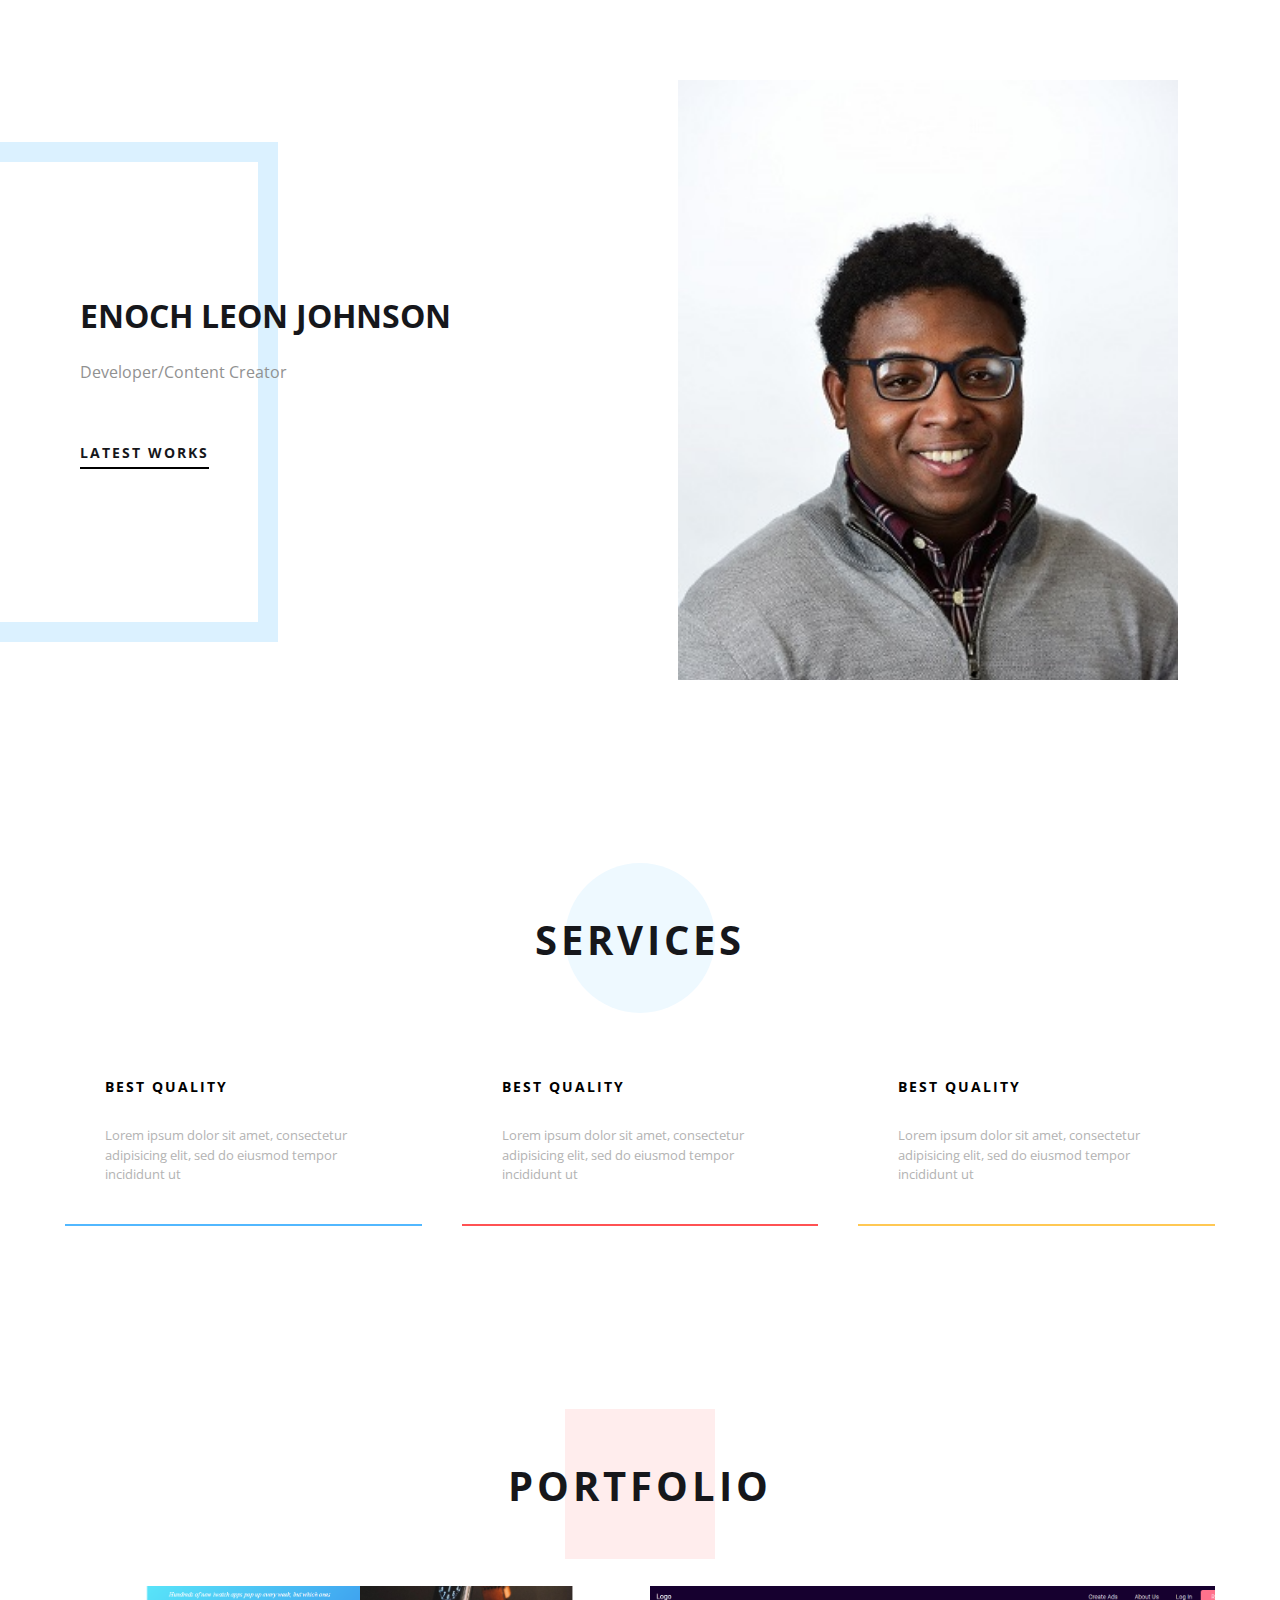
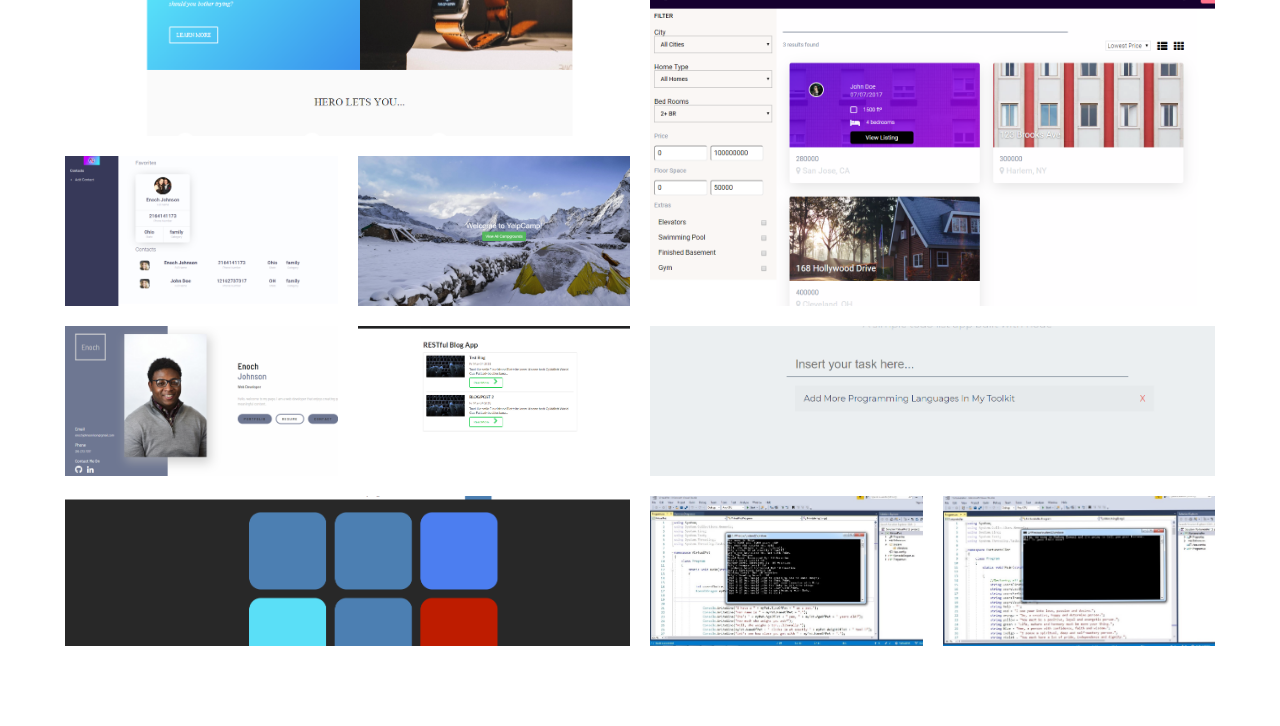
==== index.html @ 5cb369d3 "finished first three sections of site" ====
<!DOCTYPE html>
<html lang="en" dir="ltr">
  <head>
    <meta charset="utf-8">
    <title>Enoch</title>
    <meta name="viewport" content="width=device-width, initial-scale=1">
    <link rel="stylesheet" href="https://use.fontawesome.com/releases/v5.1.0/css/all.css" integrity="sha384-lKuwvrZot6UHsBSfcMvOkWwlCMgc0TaWr+30HWe3a4ltaBwTZhyTEggF5tJv8tbt" crossorigin="anonymous">
    <link rel="stylesheet" href="css/main.css">

  </head>
  <body>
    <section id="top">
      <div class="container">
        <div class="info">
          <div class="blue-square"></div>
          <h1>Enoch Leon Johnson</h1>
          <p>Developer/Content Creator</p>
          <a href="#">Latest Works</a>
        </div>
        <div class="img">
          <div class="background-img">

          </div>
        </div>
      </div>
    </section>

    <section id="services">
      <div class="container">
        <div class="title">
          <div class="circle"></div>
          <h1>Services</h1>
        </div>
        <div class="services-container">
          <div class="box blue">
            <i class="fas fa-trophy"></i>
            <h5>Best Quality</h5>
            <p>Lorem ipsum dolor sit amet, consectetur adipisicing elit, sed do eiusmod tempor incididunt ut</p>
          </div>
          <div class="box red">
            <i class="fas fa-plane"></i>
            <h5>Best Quality</h5>
            <p>Lorem ipsum dolor sit amet, consectetur adipisicing elit, sed do eiusmod tempor incididunt ut</p>
          </div>
          <div class="box yellow">
            <i class="fas fa-suitcase"></i>
            <h5>Best Quality</h5>
            <p>Lorem ipsum dolor sit amet, consectetur adipisicing elit, sed do eiusmod tempor incididunt ut</p>
          </div>
        </div>
      </div>
    </section>

    <section id="portfolio-section">
      <div class="container">
        <div class="title">
          <div class="square"></div>
          <h1>Portfolio</h1>
        </div>
        <div class="portfolio-container">
          <a href="portfolio/#" class="box image1">
            <div class="image">
              <div class="hover-bg">
                <div class="title">
                  <div class="text">Smart Watch Email</div>
                </div>
              </div>
            </div>
          </a>
          <a href="portfolio/#" class="box image2">
            <div class="image">
              <div class="hover-bg">
                <div class="title">
                  <div class="text">Real Estate App</div>
                </div>
              </div>
            </div>
          </a>
          <a href="portfolio/#" class="box image3">
            <div class="image">
              <div class="hover-bg">
                <div class="title">
                  <div class="text">Phonebook App</div>
                </div>
              </div>
            </div>
          </a>
          <a href="portfolio/#" class="box image4">
            <div class="image">
              <div class="hover-bg">
                <div class="title">
                  <div class="text">Yelp Camp</div>
                </div>
              </div>
            </div>
          </a>
          <a href="portfolio/#" class="box image5">
            <div class="image">
              <div class="hover-bg">
                <div class="title">
                  <div class="text">Portfolio Template</div>
                </div>
              </div>
            </div>
          </a>
          <a href="portfolio/#" class="box image6">
            <div class="image">
              <div class="hover-bg">
                <div class="title">
                  <div class="text">Node Blog App</div>
                </div>
              </div>
            </div>
          </a>
          <a href="portfolio/#" class="box image7">
            <div class="image">
              <div class="hover-bg">
                <div class="title">
                  <div class="text">Node Todo List</div>
                </div>
              </div>
            </div>
          </a>
          <a href="portfolio/#" class="box image8">
            <div class="image">
              <div class="hover-bg">
                <div class="title">
                  <div class="text">RGB Color Game</div>
                </div>
              </div>
            </div>
          </a>
          <a href="portfolio/#" class="box image9">
            <div class="image">
              <div class="hover-bg">
                <div class="title">
                  <div class="text">Virtual Pet Console App</div>
                </div>
              </div>
            </div>
          </a>
          <a href="portfolio/#" class="box image10">
            <div class="image">
              <div class="hover-bg">
                <div class="title">
                  <div class="text">Fortuneteller Console App</div>
                </div>
              </div>
            </div>
          </a>
        </div>
      </div>
    </section>
  </body>
</html>
---- css/main.css ----
@import "cssReset.css";
@import url('https://fonts.googleapis.com/css?family=Open+Sans:300,400,400i,600i,700');
@import "topSection.css";
@import "services.css";
@import "portfolioSection.css";

body {
  /* background: #eeeeee; */
}

.container {
  max-width: 1150px;
  margin: 0 auto;
}
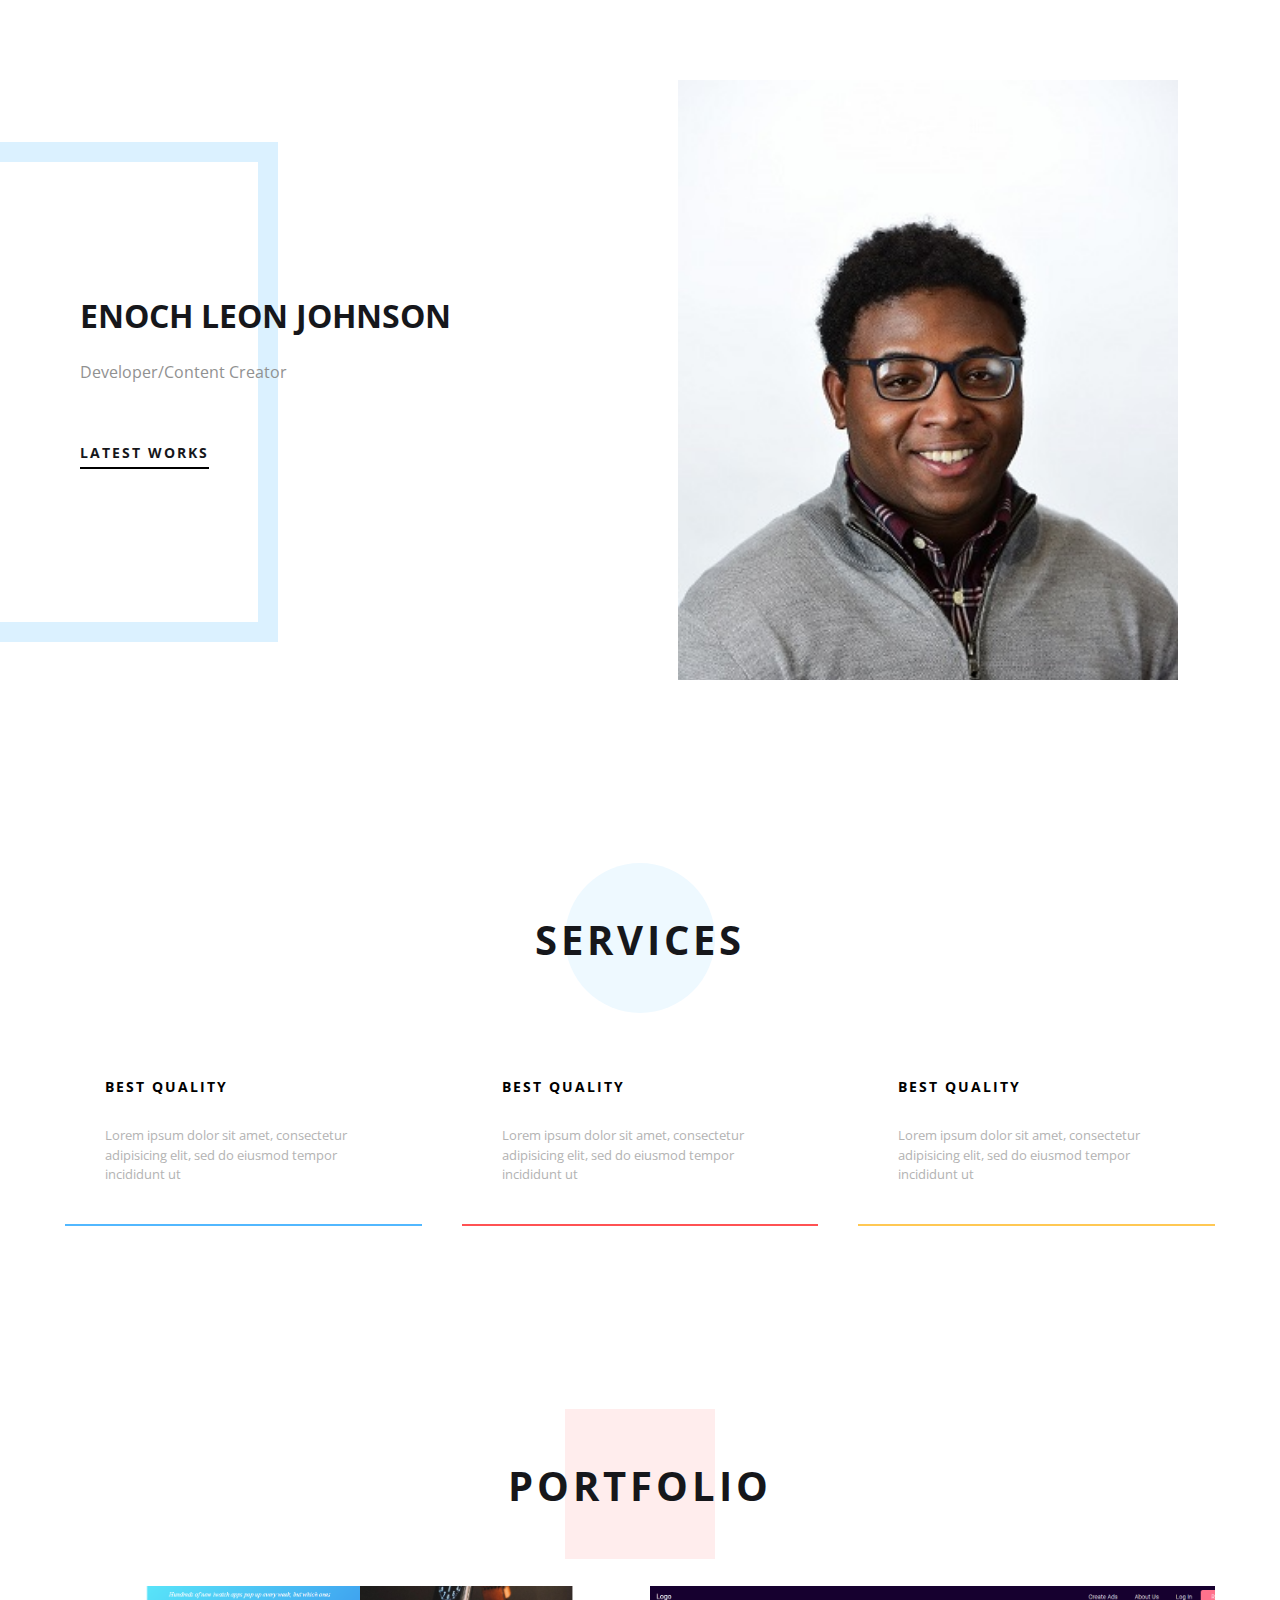
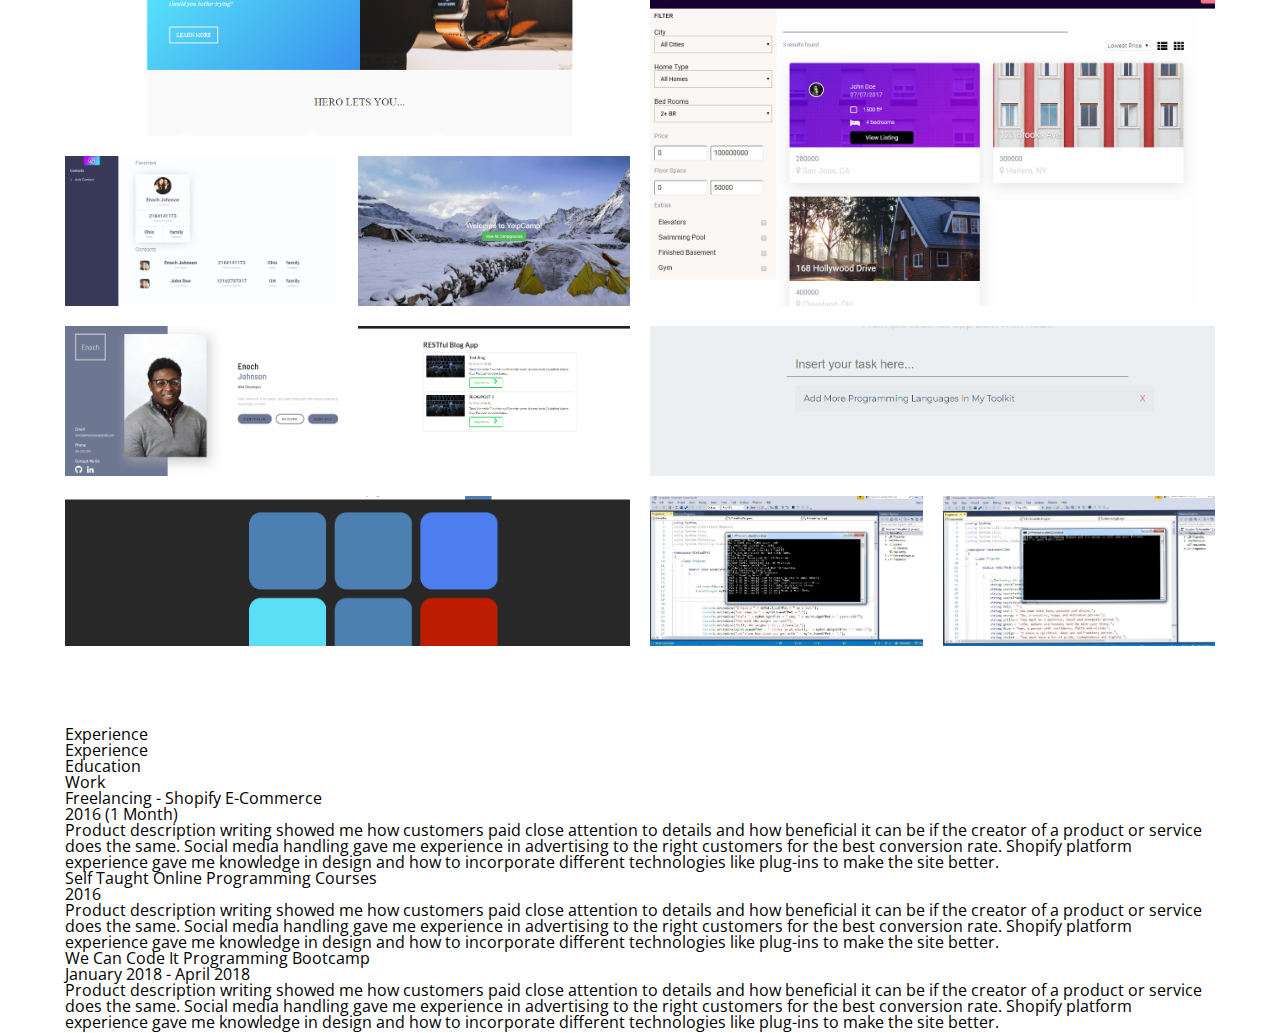
==== commit cc807260: "finished styling for experience section" ====
--- a/index.html
+++ b/index.html
@@ -1,4 +1,4 @@
-<!DOCTYPE html>
+ <!DOCTYPE html>
 <html lang="en" dir="ltr">
   <head>
     <meta charset="utf-8">
@@ -151,5 +151,58 @@
         </div>
       </div>
     </section>
+
+    <section id="experience-section">
+      <div class="container">
+        <div class="large-title">
+          Experience
+        </div>
+        <div class="experience-container">
+          <div class="large-icons">
+            <div class="square">
+             <div class="blue-box">
+               Experience
+             </div>
+            </div>
+            <div class="circle">
+             <div class="white-box">
+               Education
+             </div>
+            </div>
+            <div class="triangle">
+             <div class="triangle-box">
+               <div class="text">Work</div>
+             </div>
+            </div>
+          </div>
+        <div class="info">
+            <div class="info-box">
+              <h4>Freelancing - Shopify E-Commerce</h4>
+              <span class="date">2016 (1 Month)</span>
+              <p>Product description writing showed me how customers paid close attention to details and how beneficial it can be if the creator of a product or service does the same.
+                 Social media handling gave me experience in advertising to the right customers for the best conversion rate.
+                 Shopify platform experience gave me knowledge in design and how to incorporate different technologies like plug-ins to make the site better.
+              </p>
+            </div>
+            <div class="info-box">
+              <h4>Self Taught Online Programming Courses</h4>
+              <span class="date">2016</span>
+              <p>Product description writing showed me how customers paid close attention to details and how beneficial it can be if the creator of a product or service does the same.
+                 Social media handling gave me experience in advertising to the right customers for the best conversion rate.
+                 Shopify platform experience gave me knowledge in design and how to incorporate different technologies like plug-ins to make the site better.
+              </p>
+            </div>
+            <div class="info-box">
+              <h4>We Can Code It Programming Bootcamp</h4>
+              <span class="date">January 2018 - April 2018</span>
+              <p>Product description writing showed me how customers paid close attention to details and how beneficial it can be if the creator of a product or service does the same.
+                 Social media handling gave me experience in advertising to the right customers for the best conversion rate.
+                 Shopify platform experience gave me knowledge in design and how to incorporate different technologies like plug-ins to make the site better.
+              </p>
+            </div>
+          </div>
+        </div>
+      </div>
+    </section>
   </body>
 </html>
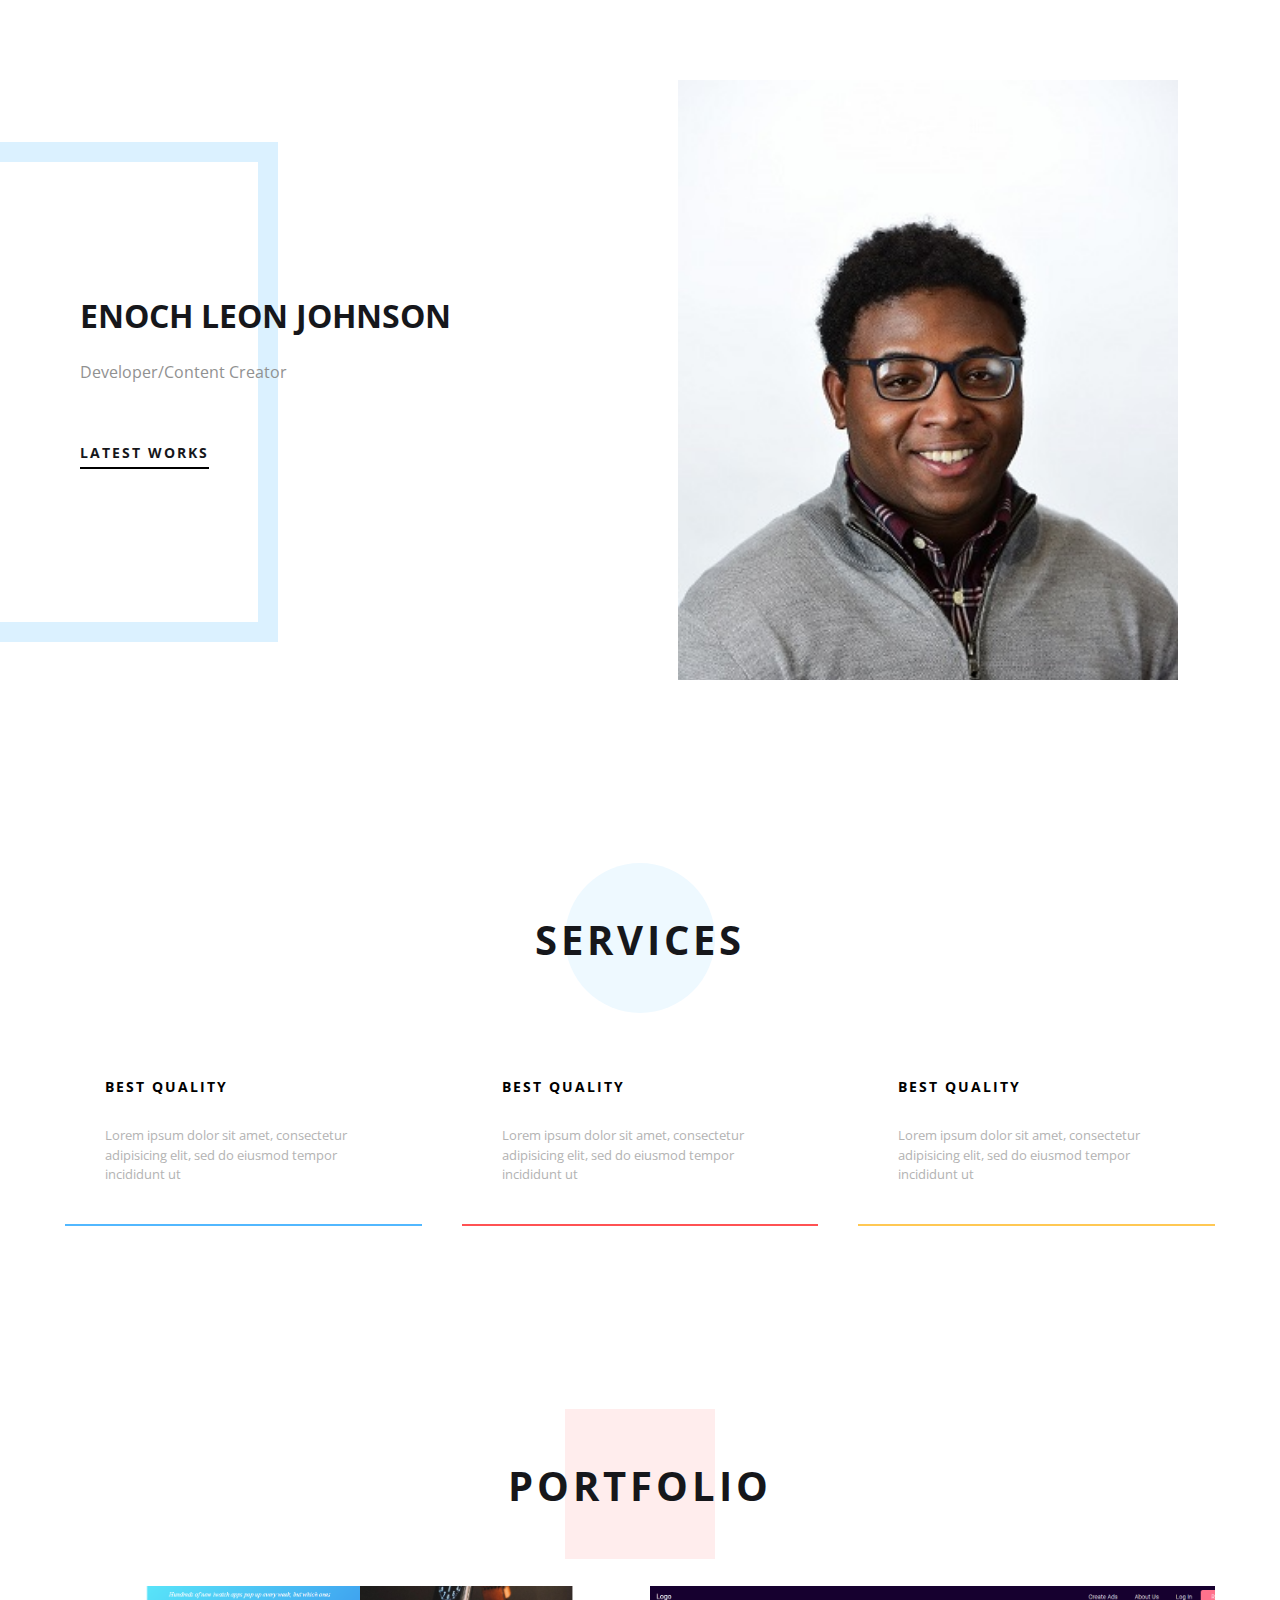
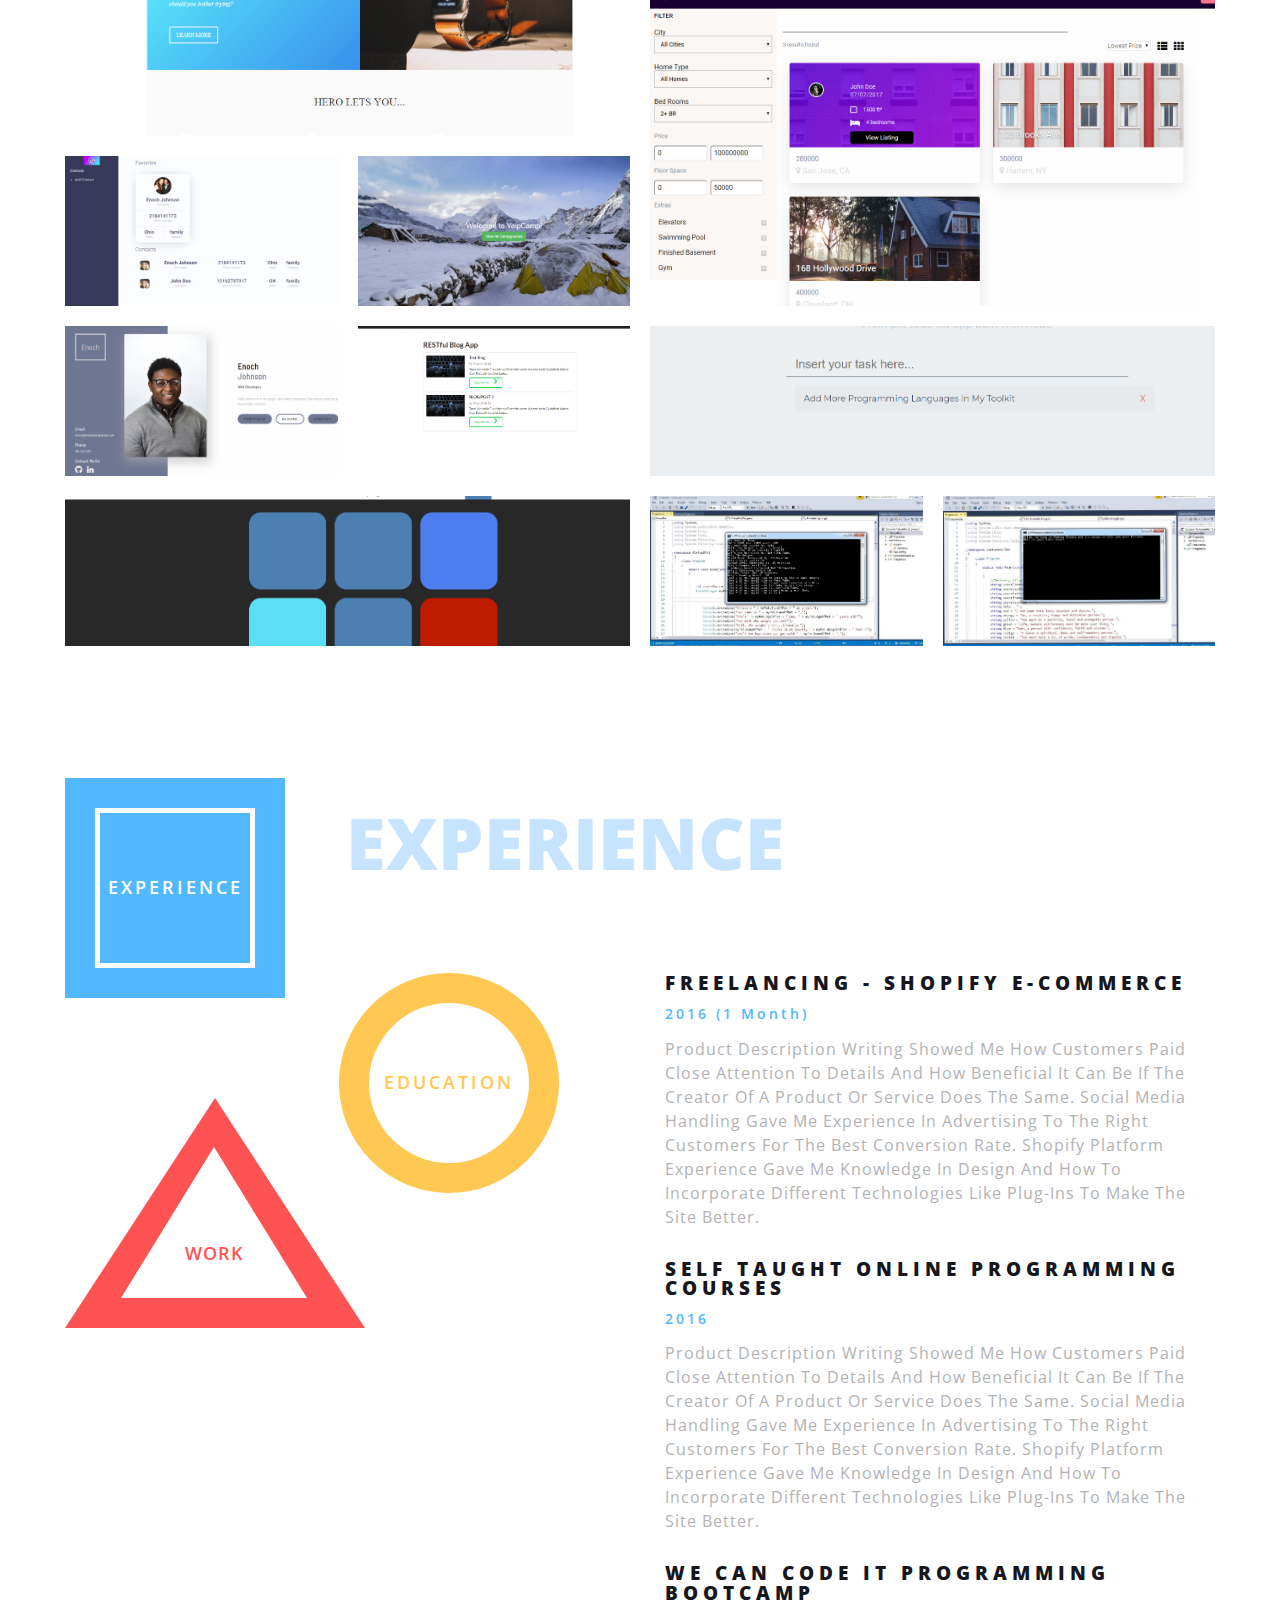
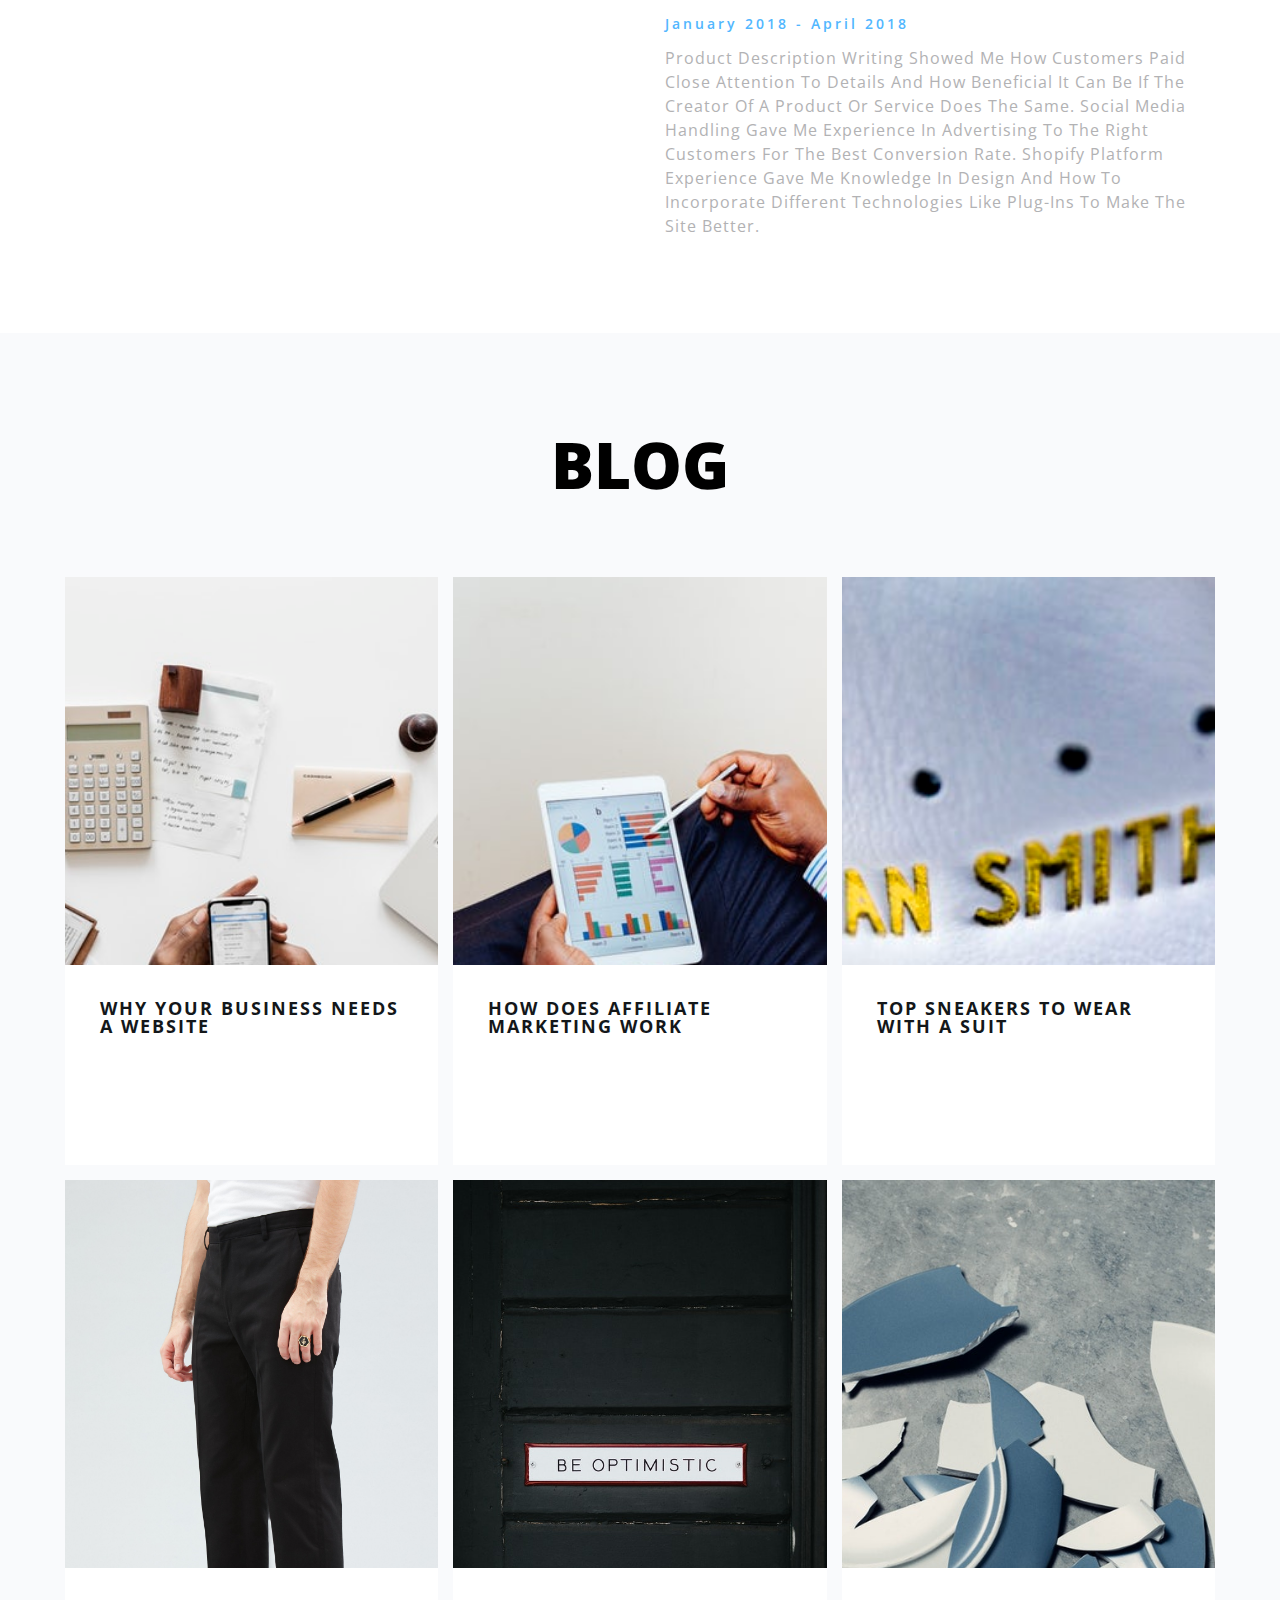
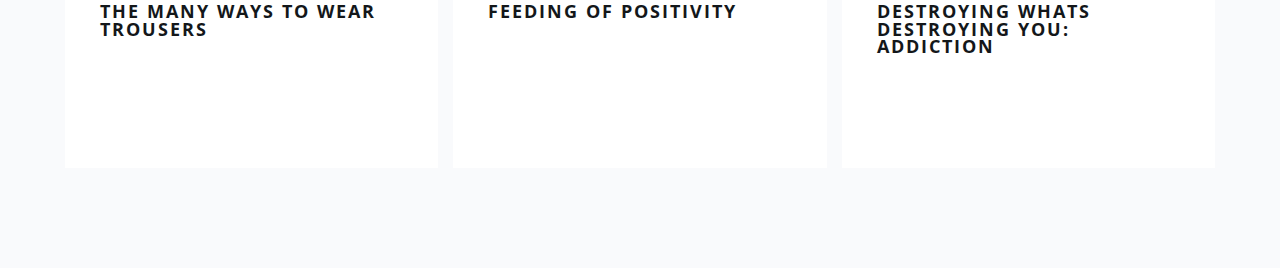
==== commit a86294b9: "blog section done" ====
--- a/index.html
+++ b/index.html
@@ -204,5 +204,124 @@
         </div>
       </div>
     </section>
+
+    <section id="blog-section">
+      <div class="container">
+        <div class="title">
+          <h1>Blog</h1>
+        </div>
+        <div class="blog-container">
+          <div class="post">
+            <div class="post-img-1"></div>
+            <div class="details">
+              <h4>Why your business needs a website</h4>
+              <p>Lorem ipsum dolor sit amet,
+                consectetur adipisicing elit, sed do eiusmod tempor incididunt ut labore et dolore magna aliqua. Ut enim ad minim veniam, quis nostrud exercitation ullamco laboris nisi ut aliquip ex ea commodo consequat. Duis aute irure dolor in reprehenderit in voluptate velit esse cillum dolore eu fugiat nulla pariatur. Excepteur sint occaecat cupidatat non proident, sunt in culpa qui officia
+                deserunt mollit anim id est laborum.</p>
+                <p>Lorem ipsum dolor sit amet,
+                  consectetur adipisicing elit, sed do eiusmod tempor incididunt ut labore et dolore magna aliqua. Ut enim ad minim veniam, quis nostrud exercitation ullamco laboris nisi ut aliquip ex ea commodo consequat. Duis aute irure dolor in reprehenderit in voluptate velit esse cillum dolore eu fugiat nulla pariatur. Excepteur sint occaecat cupidatat non proident, sunt in culpa qui officia
+                  deserunt mollit anim id est laborum.</p>
+
+            </div>
+            <div class="more">
+              <div class="button">
+                Read More
+              </div>
+            </div>
+          </div>
+          <div class="post">
+            <div class="post-img-2"></div>
+            <div class="details">
+              <h4>How does affiliate marketing work</h4>
+              <p>Lorem ipsum dolor sit amet,
+                consectetur adipisicing elit, sed do eiusmod tempor incididunt ut labore et dolore magna aliqua. Ut enim ad minim veniam, quis nostrud exercitation ullamco laboris nisi ut aliquip ex ea commodo consequat. Duis aute irure dolor in reprehenderit in voluptate velit esse cillum dolore eu fugiat nulla pariatur. Excepteur sint occaecat cupidatat non proident, sunt in culpa qui officia
+                deserunt mollit anim id est laborum.</p>
+                <p>Lorem ipsum dolor sit amet,
+                  consectetur adipisicing elit, sed do eiusmod tempor incididunt ut labore et dolore magna aliqua. Ut enim ad minim veniam, quis nostrud exercitation ullamco laboris nisi ut aliquip ex ea commodo consequat. Duis aute irure dolor in reprehenderit in voluptate velit esse cillum dolore eu fugiat nulla pariatur. Excepteur sint occaecat cupidatat non proident, sunt in culpa qui officia
+                  deserunt mollit anim id est laborum.</p>
+
+            </div>
+            <div class="more">
+              <div class="button">
+                Read More
+              </div>
+            </div>
+          </div>
+          <div class="post">
+            <div class="post-img-3"></div>
+            <div class="details">
+              <h4>Top sneakers to wear with a suit</h4>
+              <p>Lorem ipsum dolor sit amet,
+                consectetur adipisicing elit, sed do eiusmod tempor incididunt ut labore et dolore magna aliqua. Ut enim ad minim veniam, quis nostrud exercitation ullamco laboris nisi ut aliquip ex ea commodo consequat. Duis aute irure dolor in reprehenderit in voluptate velit esse cillum dolore eu fugiat nulla pariatur. Excepteur sint occaecat cupidatat non proident, sunt in culpa qui officia
+                deserunt mollit anim id est laborum.</p>
+                <p>Lorem ipsum dolor sit amet,
+                  consectetur adipisicing elit, sed do eiusmod tempor incididunt ut labore et dolore magna aliqua. Ut enim ad minim veniam, quis nostrud exercitation ullamco laboris nisi ut aliquip ex ea commodo consequat. Duis aute irure dolor in reprehenderit in voluptate velit esse cillum dolore eu fugiat nulla pariatur. Excepteur sint occaecat cupidatat non proident, sunt in culpa qui officia
+                  deserunt mollit anim id est laborum.</p>
+
+            </div>
+            <div class="more">
+              <div class="button">
+                Read More
+              </div>
+            </div>
+          </div>
+          <div class="post">
+            <div class="post-img-4"></div>
+            <div class="details">
+              <h4>The many ways to wear trousers</h4>
+              <p>Lorem ipsum dolor sit amet,
+                consectetur adipisicing elit, sed do eiusmod tempor incididunt ut labore et dolore magna aliqua. Ut enim ad minim veniam, quis nostrud exercitation ullamco laboris nisi ut aliquip ex ea commodo consequat. Duis aute irure dolor in reprehenderit in voluptate velit esse cillum dolore eu fugiat nulla pariatur. Excepteur sint occaecat cupidatat non proident, sunt in culpa qui officia
+                deserunt mollit anim id est laborum.</p>
+                <p>Lorem ipsum dolor sit amet,
+                  consectetur adipisicing elit, sed do eiusmod tempor incididunt ut labore et dolore magna aliqua. Ut enim ad minim veniam, quis nostrud exercitation ullamco laboris nisi ut aliquip ex ea commodo consequat. Duis aute irure dolor in reprehenderit in voluptate velit esse cillum dolore eu fugiat nulla pariatur. Excepteur sint occaecat cupidatat non proident, sunt in culpa qui officia
+                  deserunt mollit anim id est laborum.</p>
+
+            </div>
+            <div class="more">
+              <div class="button">
+                Read More
+              </div>
+            </div>
+          </div>
+          <div class="post">
+            <div class="post-img-5"></div>
+            <div class="details">
+              <h4>Feeding of positivity</h4>
+              <p>Lorem ipsum dolor sit amet,
+                consectetur adipisicing elit, sed do eiusmod tempor incididunt ut labore et dolore magna aliqua. Ut enim ad minim veniam, quis nostrud exercitation ullamco laboris nisi ut aliquip ex ea commodo consequat. Duis aute irure dolor in reprehenderit in voluptate velit esse cillum dolore eu fugiat nulla pariatur. Excepteur sint occaecat cupidatat non proident, sunt in culpa qui officia
+                deserunt mollit anim id est laborum.</p>
+                <p>Lorem ipsum dolor sit amet,
+                  consectetur adipisicing elit, sed do eiusmod tempor incididunt ut labore et dolore magna aliqua. Ut enim ad minim veniam, quis nostrud exercitation ullamco laboris nisi ut aliquip ex ea commodo consequat. Duis aute irure dolor in reprehenderit in voluptate velit esse cillum dolore eu fugiat nulla pariatur. Excepteur sint occaecat cupidatat non proident, sunt in culpa qui officia
+                  deserunt mollit anim id est laborum.</p>
+
+            </div>
+            <div class="more">
+              <div class="button">
+                Read More
+              </div>
+            </div>
+          </div>
+          <div class="post">
+            <div class="post-img-6"></div>
+            <div class="details">
+              <h4>Destroying whats destroying you: Addiction</h4>
+              <p>Lorem ipsum dolor sit amet,
+                consectetur adipisicing elit, sed do eiusmod tempor incididunt ut labore et dolore magna aliqua. Ut enim ad minim veniam, quis nostrud exercitation ullamco laboris nisi ut aliquip ex ea commodo consequat. Duis aute irure dolor in reprehenderit in voluptate velit esse cillum dolore eu fugiat nulla pariatur. Excepteur sint occaecat cupidatat non proident, sunt in culpa qui officia
+                deserunt mollit anim id est laborum.</p>
+                <p>Lorem ipsum dolor sit amet,
+                  consectetur adipisicing elit, sed do eiusmod tempor incididunt ut labore et dolore magna aliqua. Ut enim ad minim veniam, quis nostrud exercitation ullamco laboris nisi ut aliquip ex ea commodo consequat. Duis aute irure dolor in reprehenderit in voluptate velit esse cillum dolore eu fugiat nulla pariatur. Excepteur sint occaecat cupidatat non proident, sunt in culpa qui officia
+                  deserunt mollit anim id est laborum.</p>
+
+            </div>
+            <div class="more">
+              <div class="button">
+                Read More
+              </div>
+            </div>
+          </div>
+
+        </div>
+      </div>
+    </section>
   </body>
 </html>
--- a/css/main.css
+++ b/css/main.css
@@ -3,6 +3,9 @@
 @import "topSection.css";
 @import "services.css";
 @import "portfolioSection.css";
+@import "experienceSection.css";
+@import "blogSection.css";
+
 
 body {
   /* background: #eeeeee; */
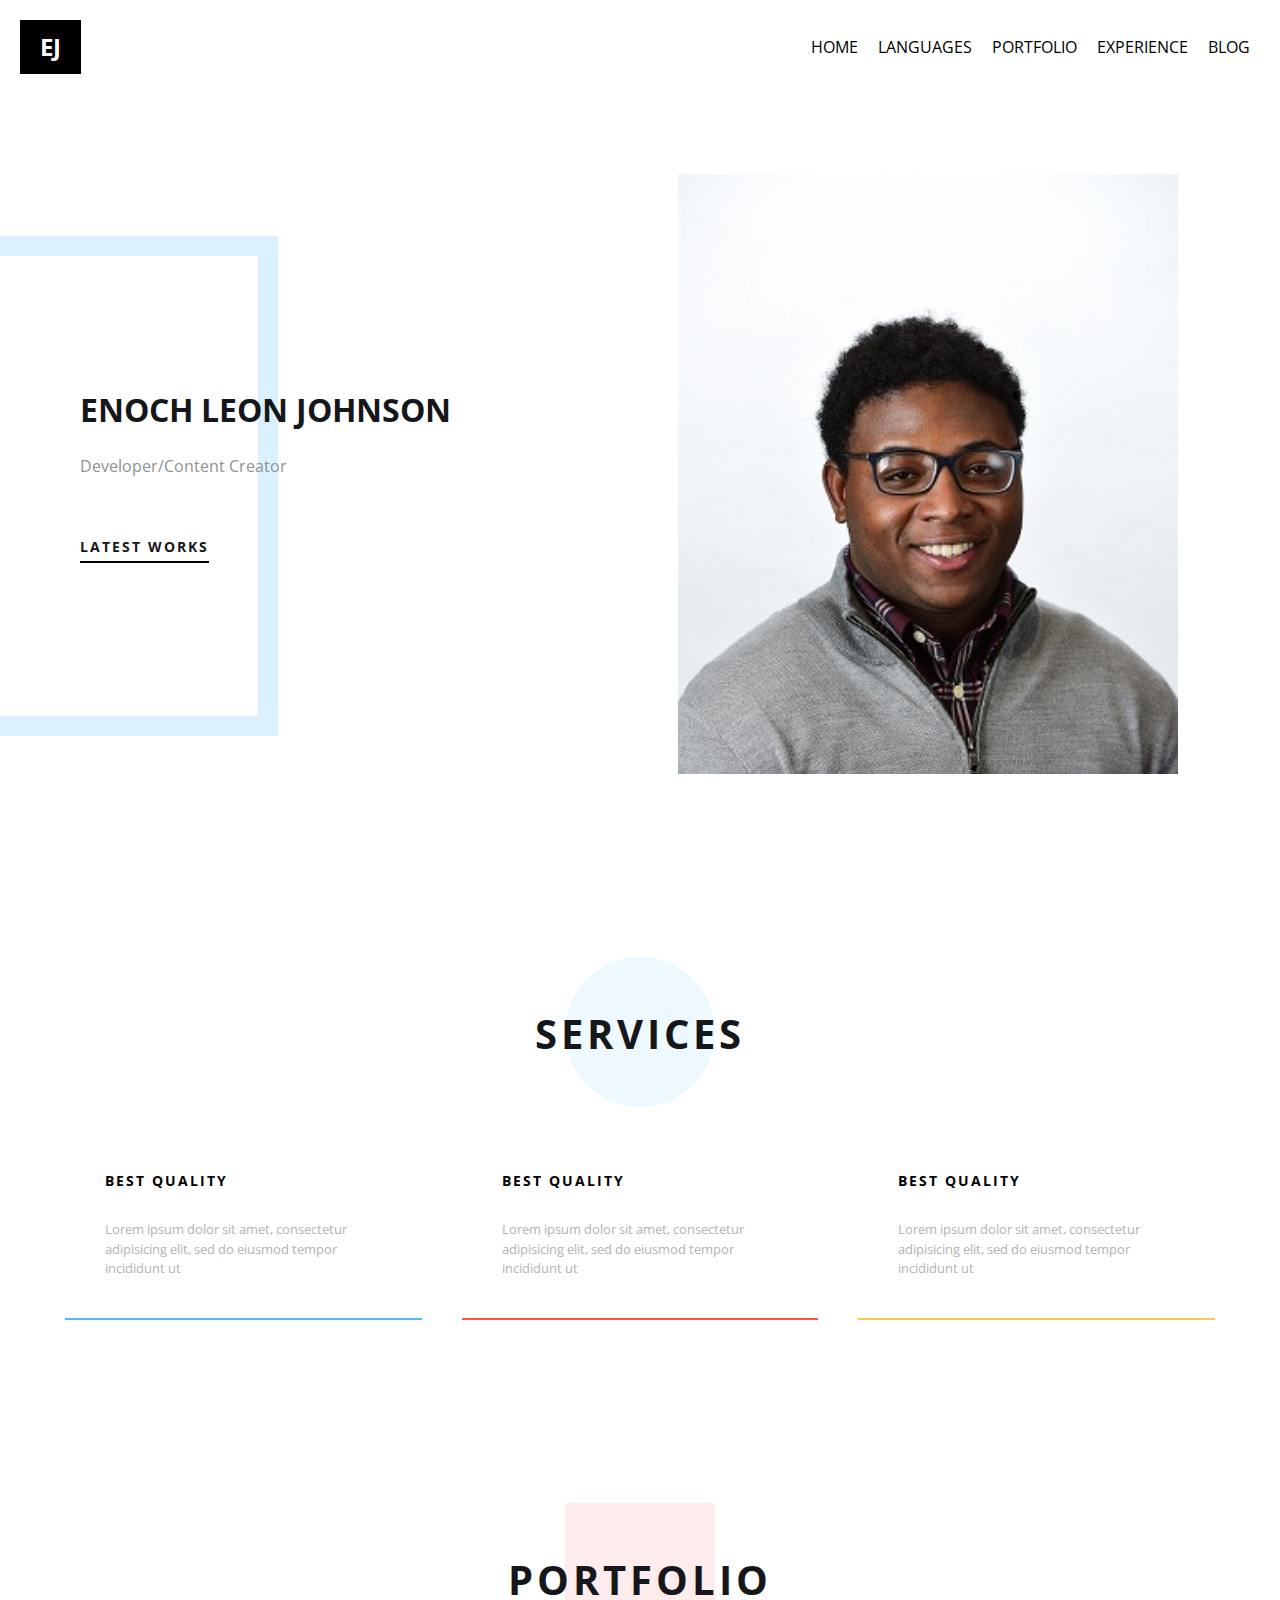
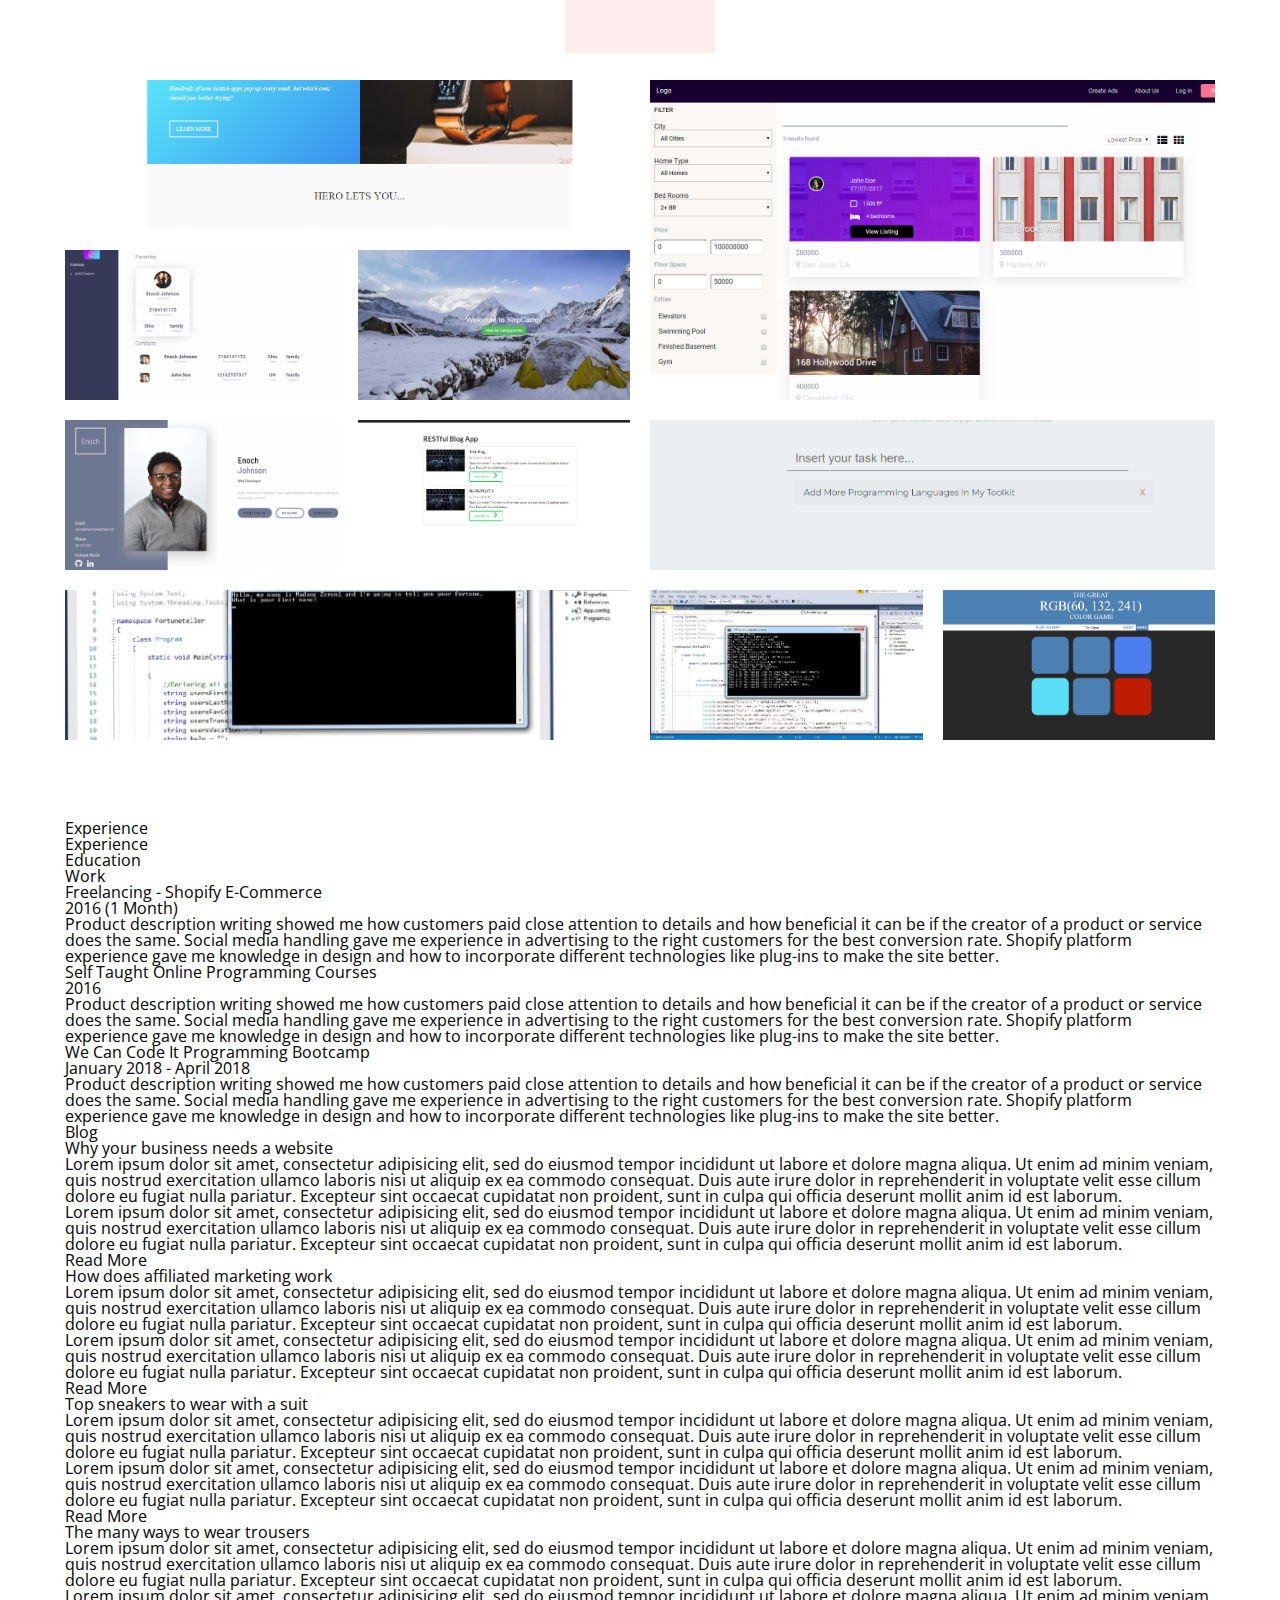
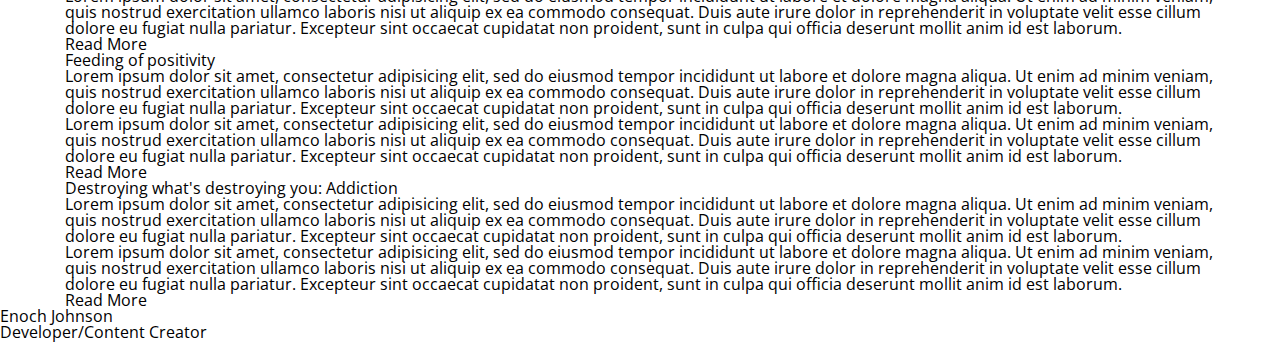
==== commit 85f3f68d: "working on site responsiveness" ====
--- a/index.html
+++ b/index.html
@@ -3,12 +3,39 @@
   <head>
     <meta charset="utf-8">
     <title>Enoch</title>
-    <meta name="viewport" content="width=device-width, initial-scale=1">
+    <meta name="viewport" content="width=device-width, user-scalable=no, initial-scale=1.0">
     <link rel="stylesheet" href="https://use.fontawesome.com/releases/v5.1.0/css/all.css" integrity="sha384-lKuwvrZot6UHsBSfcMvOkWwlCMgc0TaWr+30HWe3a4ltaBwTZhyTEggF5tJv8tbt" crossorigin="anonymous">
     <link rel="stylesheet" href="css/main.css">
 
   </head>
   <body>
+
+    <header>
+      <div class="logo">
+        <a href="index.html" class="name">EJ</a>
+      </div>
+      <div class="header-menu">
+        <a href="index.html">Home</a>
+        <a href="index.html#services">Languages</a>
+        <a href="index.html#portfolio-section">Portfolio</a>
+        <a href="index.html#experience-section">Experience</a>
+        <a href="index.html#blog-section">Blog</a>
+      </div>
+      <div class="menu-btn">
+        <i class="fas fa-bars"></i>
+      </div>
+    </header>
+
+
+
+    <div class="mobile-menu">
+      <a href="index.html">Home</a>
+      <a href="index.html#services">Languages</a>
+      <a href="index.html#portfolio-section">Portfolio</a>
+      <a href="index.html#experience-section">Experience</a>
+      <a href="index.html#blog-section">Blog</a>
+    </div>
+
     <section id="top">
       <div class="container">
         <div class="info">
@@ -125,25 +152,25 @@
             <div class="image">
               <div class="hover-bg">
                 <div class="title">
+                  <div class="text">Fortuneteller Console App</div>
+                </div>
+              </div>
+            </div>
+          </a>
+          <a href="portfolio/#" class="box image9">
+            <div class="image">
+              <div class="hover-bg">
+                <div class="title">
+                  <div class="text">Virtual Pet Console App</div>
+                </div>
+              </div>
+            </div>
+          </a>
+          <a href="portfolio/#" class="box image10">
+            <div class="image">
+              <div class="hover-bg">
+                <div class="title">
                   <div class="text">RGB Color Game</div>
-                </div>
-              </div>
-            </div>
-          </a>
-          <a href="portfolio/#" class="box image9">
-            <div class="image">
-              <div class="hover-bg">
-                <div class="title">
-                  <div class="text">Virtual Pet Console App</div>
-                </div>
-              </div>
-            </div>
-          </a>
-          <a href="portfolio/#" class="box image10">
-            <div class="image">
-              <div class="hover-bg">
-                <div class="title">
-                  <div class="text">Fortuneteller Console App</div>
                 </div>
               </div>
             </div>
@@ -232,7 +259,7 @@
           <div class="post">
             <div class="post-img-2"></div>
             <div class="details">
-              <h4>How does affiliate marketing work</h4>
+              <h4>How does affiliated marketing work</h4>
               <p>Lorem ipsum dolor sit amet,
                 consectetur adipisicing elit, sed do eiusmod tempor incididunt ut labore et dolore magna aliqua. Ut enim ad minim veniam, quis nostrud exercitation ullamco laboris nisi ut aliquip ex ea commodo consequat. Duis aute irure dolor in reprehenderit in voluptate velit esse cillum dolore eu fugiat nulla pariatur. Excepteur sint occaecat cupidatat non proident, sunt in culpa qui officia
                 deserunt mollit anim id est laborum.</p>
@@ -304,24 +331,42 @@
           <div class="post">
             <div class="post-img-6"></div>
             <div class="details">
-              <h4>Destroying whats destroying you: Addiction</h4>
-              <p>Lorem ipsum dolor sit amet,
-                consectetur adipisicing elit, sed do eiusmod tempor incididunt ut labore et dolore magna aliqua. Ut enim ad minim veniam, quis nostrud exercitation ullamco laboris nisi ut aliquip ex ea commodo consequat. Duis aute irure dolor in reprehenderit in voluptate velit esse cillum dolore eu fugiat nulla pariatur. Excepteur sint occaecat cupidatat non proident, sunt in culpa qui officia
-                deserunt mollit anim id est laborum.</p>
-                <p>Lorem ipsum dolor sit amet,
-                  consectetur adipisicing elit, sed do eiusmod tempor incididunt ut labore et dolore magna aliqua. Ut enim ad minim veniam, quis nostrud exercitation ullamco laboris nisi ut aliquip ex ea commodo consequat. Duis aute irure dolor in reprehenderit in voluptate velit esse cillum dolore eu fugiat nulla pariatur. Excepteur sint occaecat cupidatat non proident, sunt in culpa qui officia
-                  deserunt mollit anim id est laborum.</p>
-
-            </div>
-            <div class="more">
-              <div class="button">
-                Read More
-              </div>
-            </div>
-          </div>
-
-        </div>
-      </div>
-    </section>
+              <h4>Destroying what's destroying you: Addiction</h4>
+              <p>Lorem ipsum dolor sit amet,
+                consectetur adipisicing elit, sed do eiusmod tempor incididunt ut labore et dolore magna aliqua. Ut enim ad minim veniam, quis nostrud exercitation ullamco laboris nisi ut aliquip ex ea commodo consequat. Duis aute irure dolor in reprehenderit in voluptate velit esse cillum dolore eu fugiat nulla pariatur. Excepteur sint occaecat cupidatat non proident, sunt in culpa qui officia
+                deserunt mollit anim id est laborum.</p>
+                <p>Lorem ipsum dolor sit amet,
+                  consectetur adipisicing elit, sed do eiusmod tempor incididunt ut labore et dolore magna aliqua. Ut enim ad minim veniam, quis nostrud exercitation ullamco laboris nisi ut aliquip ex ea commodo consequat. Duis aute irure dolor in reprehenderit in voluptate velit esse cillum dolore eu fugiat nulla pariatur. Excepteur sint occaecat cupidatat non proident, sunt in culpa qui officia
+                  deserunt mollit anim id est laborum.</p>
+
+            </div>
+            <div class="more">
+              <div class="button">
+                Read More
+              </div>
+            </div>
+          </div>
+
+        </div>
+      </div>
+    </section>
+
+    <footer>
+      <div class="social-container">
+        <a href="#">
+          <i class="fab fa-twitter"></i>
+        </a>
+        <a href="#">
+          <i class="fab fa-instagram"></i>
+        </a>
+        <a href="#">
+          <i class="fab fa-codepen"></i>
+        </a>
+      </div>
+      <h5>Enoch Johnson</h5>
+      <h6>Developer/Content Creator</h6>
+    </footer>
+
+    <script src="js/app.js"></script>
   </body>
 </html>
--- a/css/main.css
+++ b/css/main.css
@@ -1,10 +1,12 @@
 @import "cssReset.css";
 @import url('https://fonts.googleapis.com/css?family=Open+Sans:300,400,400i,600i,700');
-@import "topSection.css";
+@import "top-section.css";
 @import "services.css";
-@import "portfolioSection.css";
-@import "experienceSection.css";
-@import "blogSection.css";
+@import "portfolio-section.css";
+@import "experience-section.css";
+@import "blog-section.css";
+@import "footer-section.css";
+
 
 
 body {
@@ -15,3 +17,118 @@
   max-width: 1150px;
   margin: 0 auto;
 }
+
+header {
+  display: flex;
+  padding: 20px;
+  justify-content: space-between;
+}
+
+header .logo {
+  font-size: 1.5rem;
+  font-weight: 700;
+  text-transform: uppercase;
+  color: white;
+}
+
+header .logo .name {
+  background: black;
+  padding: 15px 20px;
+  text-decoration: none;
+  color: white;
+  display: flex;
+}
+
+header .header-menu {
+  font-size: 1rem;
+  text-transform: uppercase;
+  text-decoration: none;
+  display: flex;
+  justify-content: center;
+  align-items: center;
+}
+
+header .header-menu a {
+  font-size: 1rem;
+  text-transform: uppercase;
+  text-decoration: none;
+  color: black;
+  padding: 0 10px;
+}
+
+header .header-menu a:hover {
+  font-weight: 700;
+  color: #ff5253;
+}
+
+header .menu-btn {
+  font-weight: 700;
+  color: #ff5253;
+  display: flex;
+  justify-content: center;
+  align-items: center;
+  padding: 15px;
+  font-size: 1.6rem;
+  display: none;
+  cursor: pointer;
+}
+
+.mobile-menu {
+  display: none;
+  background: white;
+  flex-direction: column;
+  padding: 40px 0;
+  position: absolute;
+  top: 0;
+  height: 100vh;
+  width: 50%;
+  z-index: 10;
+  transform: translate3d(-100%, 0, 0);
+  transition: all .4s ease-in-out;
+  -webkit-box-shadow: 2px 0px 78px -15px rgba(0,0,0,0.75);
+  -moz-box-shadow: 2px 0px 78px -15px rgba(0,0,0,0.75);
+  box-shadow: 2px 0px 78px -15px rgba(0,0,0,0.75);
+}
+
+.mobile-menu.active {
+  transform: translate3d(0, 0, 0);
+}
+
+.mobile-menu a {
+  padding: 15px;
+  text-decoration: none;
+  color: black;
+}
+
+.mobile-menu a:hover {
+
+  text-decoration: none;
+  background: #ff5253;
+  color: white;
+}
+
+@media only screen and (max-width: 960px) {
+  .container {
+    width: 100%;
+  }
+}
+
+@media only screen and (max-width: 767px) {
+  header .header-menu {
+    display: none;
+  }
+
+  header .menu-btn {
+    display: flex;
+  }
+
+  header .logo {
+    font-size: 1.3rem;
+  }
+
+  .mobile-menu {
+    display: flex;
+
+  }
+
+}
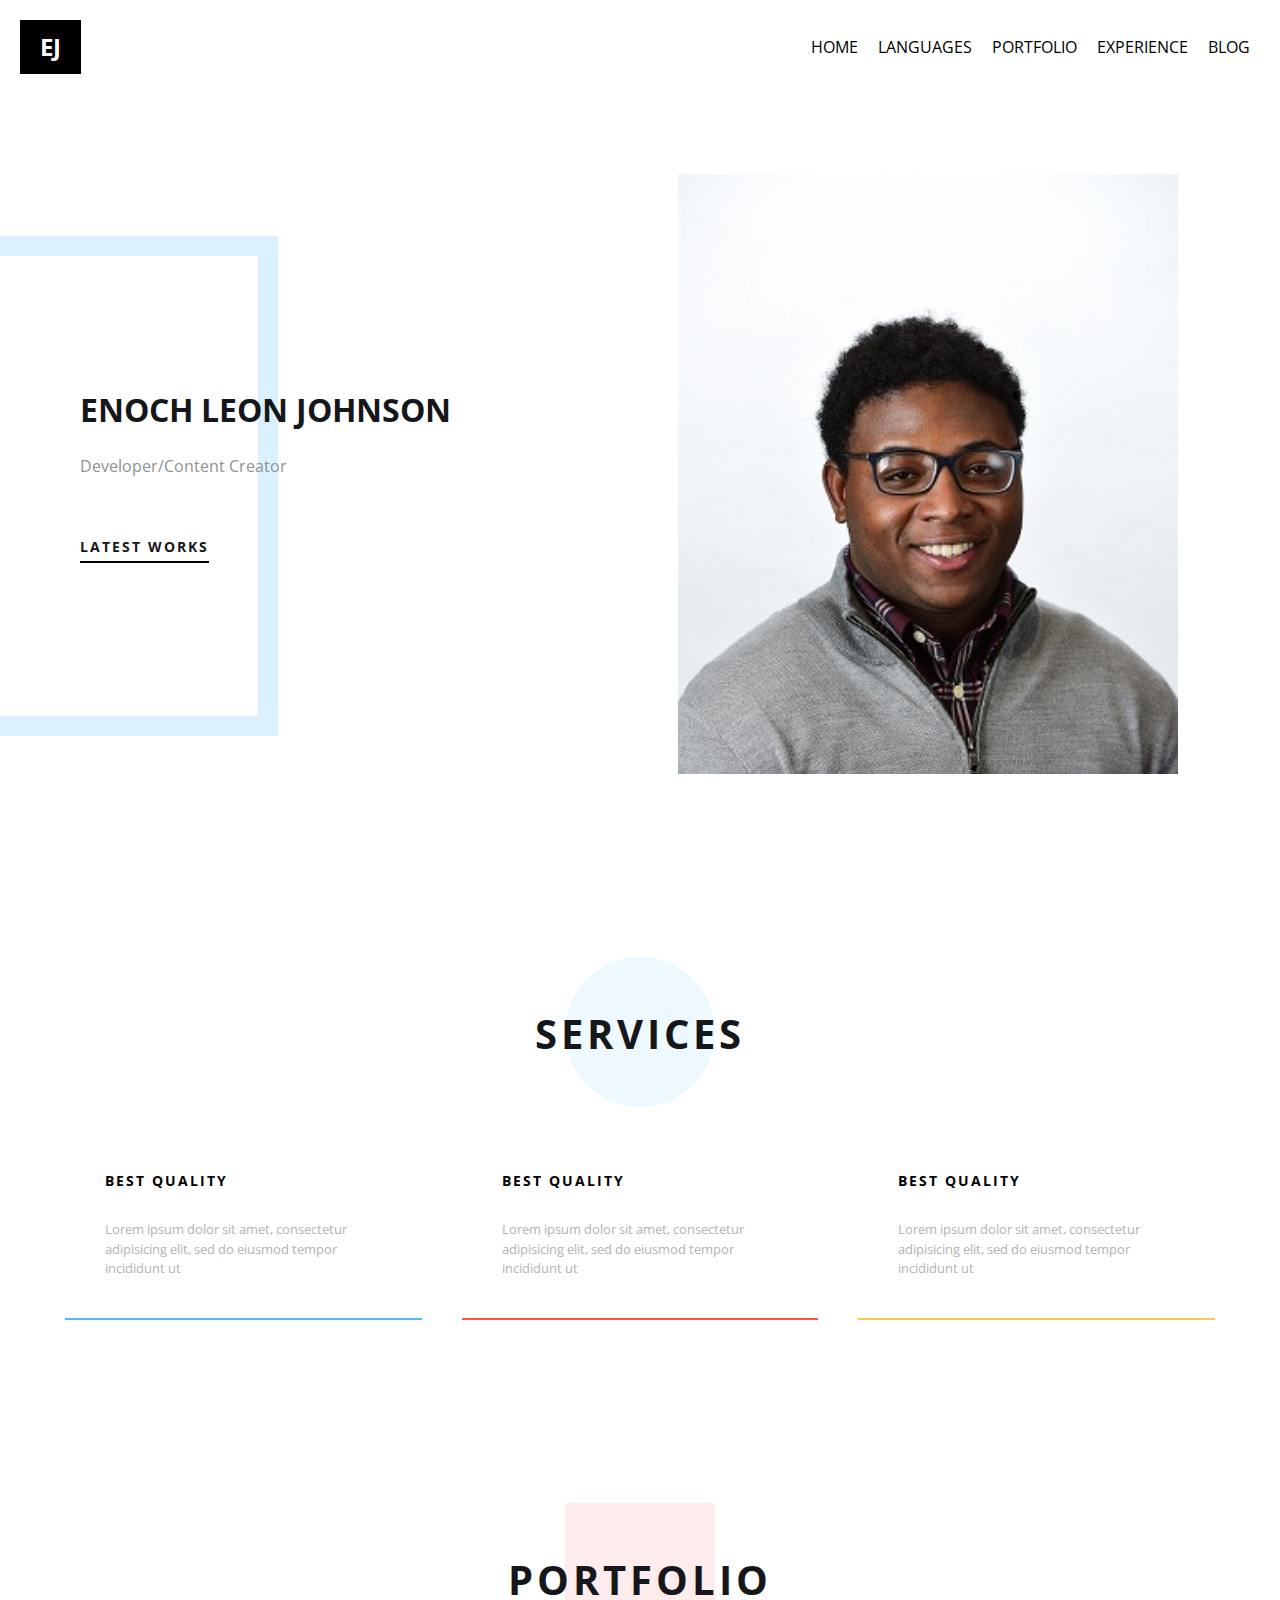
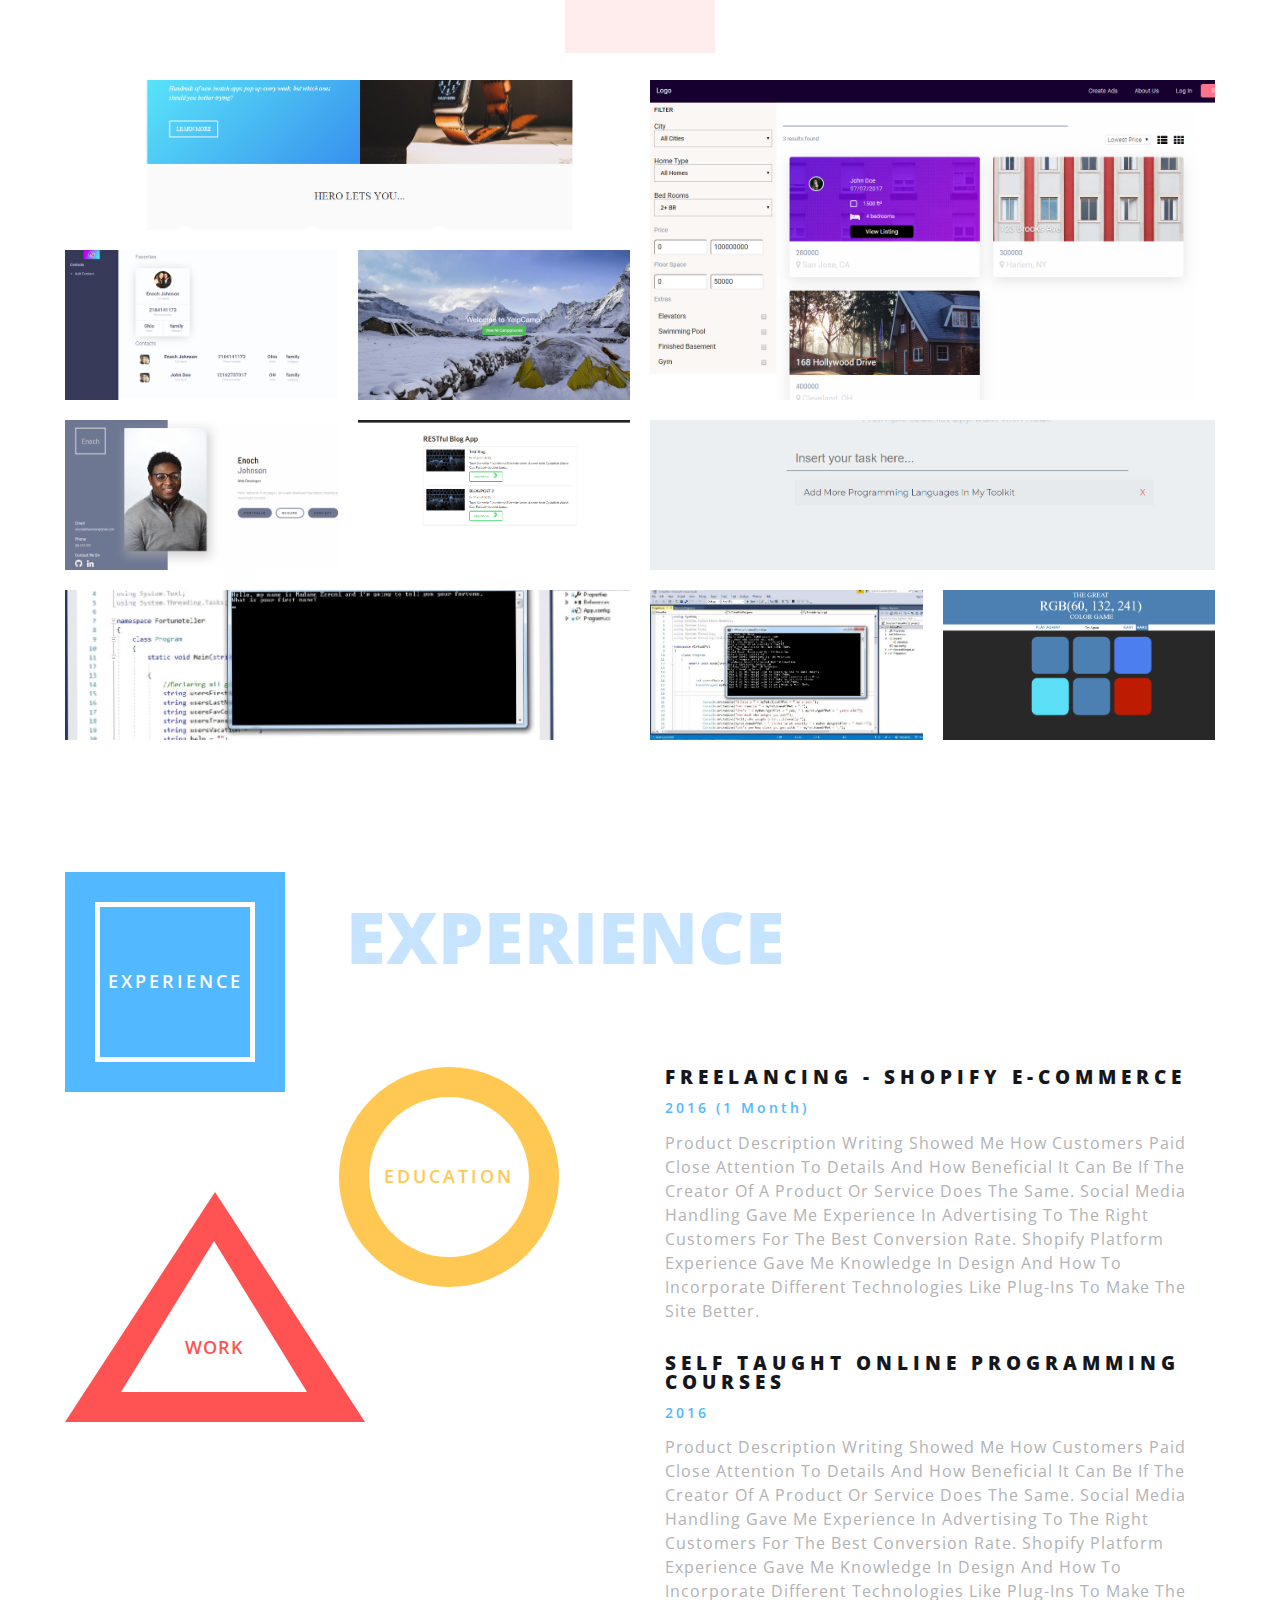
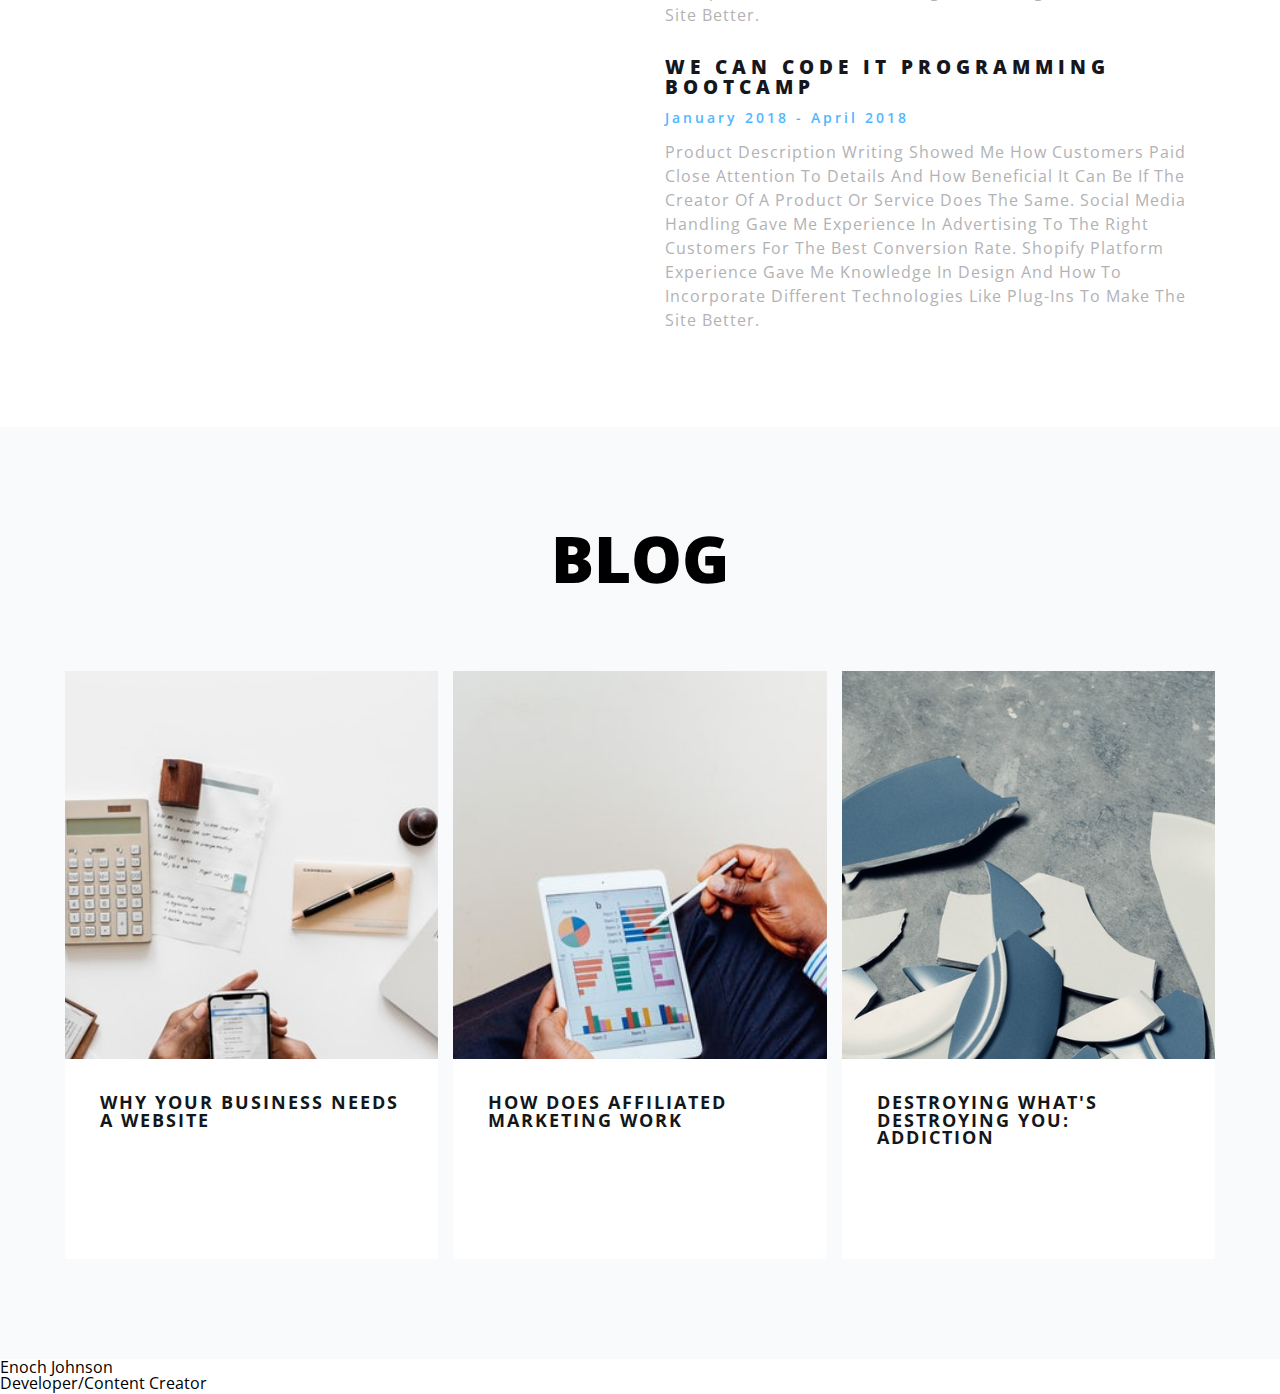
==== commit 0c1ef2e9: "added markup and styling to portfolio project page" ====
--- a/index.html
+++ b/index.html
@@ -238,7 +238,7 @@
           <h1>Blog</h1>
         </div>
         <div class="blog-container">
-          <div class="post">
+          <a href="#" class="post">
             <div class="post-img-1"></div>
             <div class="details">
               <h4>Why your business needs a website</h4>
@@ -255,8 +255,8 @@
                 Read More
               </div>
             </div>
-          </div>
-          <div class="post">
+          </a>
+          <a href="#" class="post">
             <div class="post-img-2"></div>
             <div class="details">
               <h4>How does affiliated marketing work</h4>
@@ -273,62 +273,9 @@
                 Read More
               </div>
             </div>
-          </div>
-          <div class="post">
-            <div class="post-img-3"></div>
-            <div class="details">
-              <h4>Top sneakers to wear with a suit</h4>
-              <p>Lorem ipsum dolor sit amet,
-                consectetur adipisicing elit, sed do eiusmod tempor incididunt ut labore et dolore magna aliqua. Ut enim ad minim veniam, quis nostrud exercitation ullamco laboris nisi ut aliquip ex ea commodo consequat. Duis aute irure dolor in reprehenderit in voluptate velit esse cillum dolore eu fugiat nulla pariatur. Excepteur sint occaecat cupidatat non proident, sunt in culpa qui officia
-                deserunt mollit anim id est laborum.</p>
-                <p>Lorem ipsum dolor sit amet,
-                  consectetur adipisicing elit, sed do eiusmod tempor incididunt ut labore et dolore magna aliqua. Ut enim ad minim veniam, quis nostrud exercitation ullamco laboris nisi ut aliquip ex ea commodo consequat. Duis aute irure dolor in reprehenderit in voluptate velit esse cillum dolore eu fugiat nulla pariatur. Excepteur sint occaecat cupidatat non proident, sunt in culpa qui officia
-                  deserunt mollit anim id est laborum.</p>
-
-            </div>
-            <div class="more">
-              <div class="button">
-                Read More
-              </div>
-            </div>
-          </div>
-          <div class="post">
-            <div class="post-img-4"></div>
-            <div class="details">
-              <h4>The many ways to wear trousers</h4>
-              <p>Lorem ipsum dolor sit amet,
-                consectetur adipisicing elit, sed do eiusmod tempor incididunt ut labore et dolore magna aliqua. Ut enim ad minim veniam, quis nostrud exercitation ullamco laboris nisi ut aliquip ex ea commodo consequat. Duis aute irure dolor in reprehenderit in voluptate velit esse cillum dolore eu fugiat nulla pariatur. Excepteur sint occaecat cupidatat non proident, sunt in culpa qui officia
-                deserunt mollit anim id est laborum.</p>
-                <p>Lorem ipsum dolor sit amet,
-                  consectetur adipisicing elit, sed do eiusmod tempor incididunt ut labore et dolore magna aliqua. Ut enim ad minim veniam, quis nostrud exercitation ullamco laboris nisi ut aliquip ex ea commodo consequat. Duis aute irure dolor in reprehenderit in voluptate velit esse cillum dolore eu fugiat nulla pariatur. Excepteur sint occaecat cupidatat non proident, sunt in culpa qui officia
-                  deserunt mollit anim id est laborum.</p>
-
-            </div>
-            <div class="more">
-              <div class="button">
-                Read More
-              </div>
-            </div>
-          </div>
-          <div class="post">
-            <div class="post-img-5"></div>
-            <div class="details">
-              <h4>Feeding of positivity</h4>
-              <p>Lorem ipsum dolor sit amet,
-                consectetur adipisicing elit, sed do eiusmod tempor incididunt ut labore et dolore magna aliqua. Ut enim ad minim veniam, quis nostrud exercitation ullamco laboris nisi ut aliquip ex ea commodo consequat. Duis aute irure dolor in reprehenderit in voluptate velit esse cillum dolore eu fugiat nulla pariatur. Excepteur sint occaecat cupidatat non proident, sunt in culpa qui officia
-                deserunt mollit anim id est laborum.</p>
-                <p>Lorem ipsum dolor sit amet,
-                  consectetur adipisicing elit, sed do eiusmod tempor incididunt ut labore et dolore magna aliqua. Ut enim ad minim veniam, quis nostrud exercitation ullamco laboris nisi ut aliquip ex ea commodo consequat. Duis aute irure dolor in reprehenderit in voluptate velit esse cillum dolore eu fugiat nulla pariatur. Excepteur sint occaecat cupidatat non proident, sunt in culpa qui officia
-                  deserunt mollit anim id est laborum.</p>
-
-            </div>
-            <div class="more">
-              <div class="button">
-                Read More
-              </div>
-            </div>
-          </div>
-          <div class="post">
+          </a>
+        
+          <a href="#" class="post">
             <div class="post-img-6"></div>
             <div class="details">
               <h4>Destroying what's destroying you: Addiction</h4>
@@ -345,7 +292,7 @@
                 Read More
               </div>
             </div>
-          </div>
+          </a>
 
         </div>
       </div>
--- a/css/main.css
+++ b/css/main.css
@@ -1,11 +1,13 @@
 @import "cssReset.css";
 @import url('https://fonts.googleapis.com/css?family=Open+Sans:300,400,400i,600i,700');
-@import "top-section.css";
-@import "services.css";
-@import "portfolio-section.css";
-@import "experience-section.css";
-@import "blog-section.css";
+@import "landing-page/top-section.css";
+@import "landing-page/services.css";
+@import "landing-page/portfolio-section.css";
+@import "landing-page/experience-section.css";
+@import "landing-page/blog-section.css";
+@import "portfolio/portfolio-projects.css";
 @import "footer-section.css";
+
 
 
 
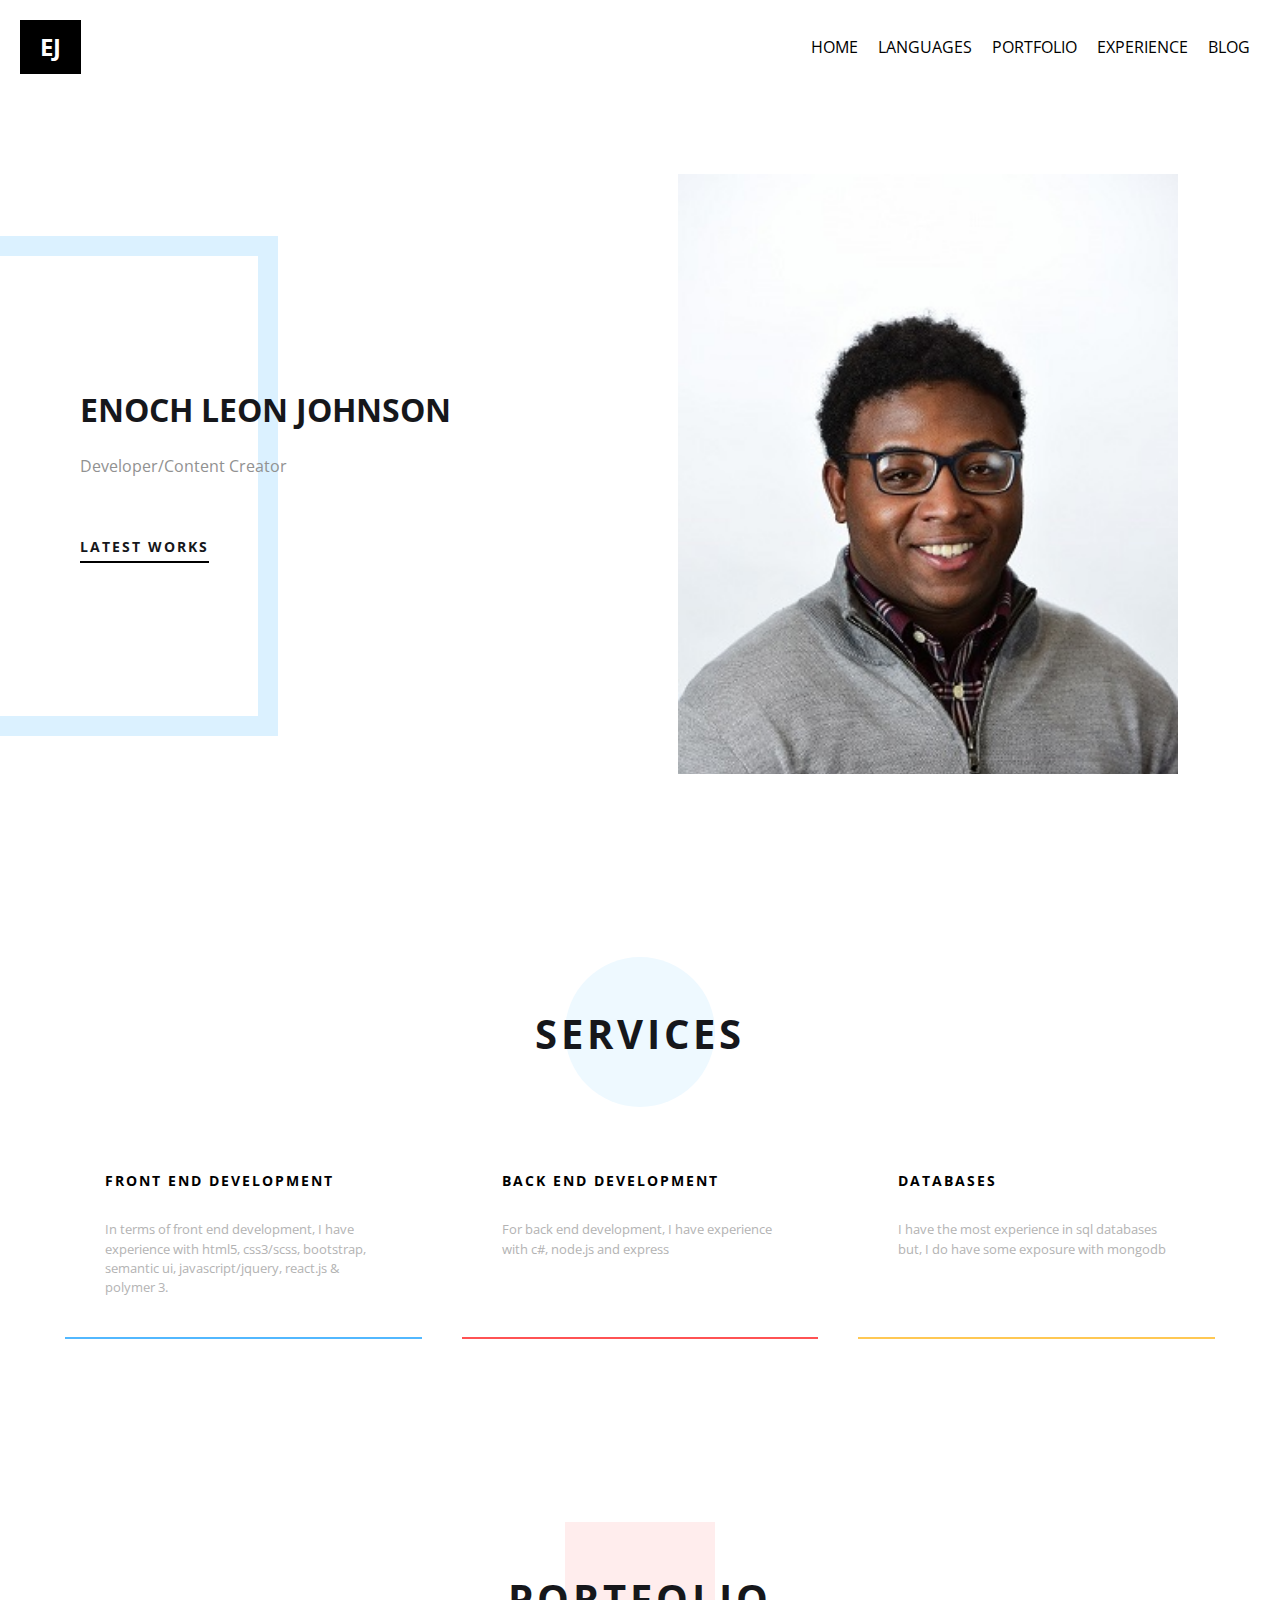
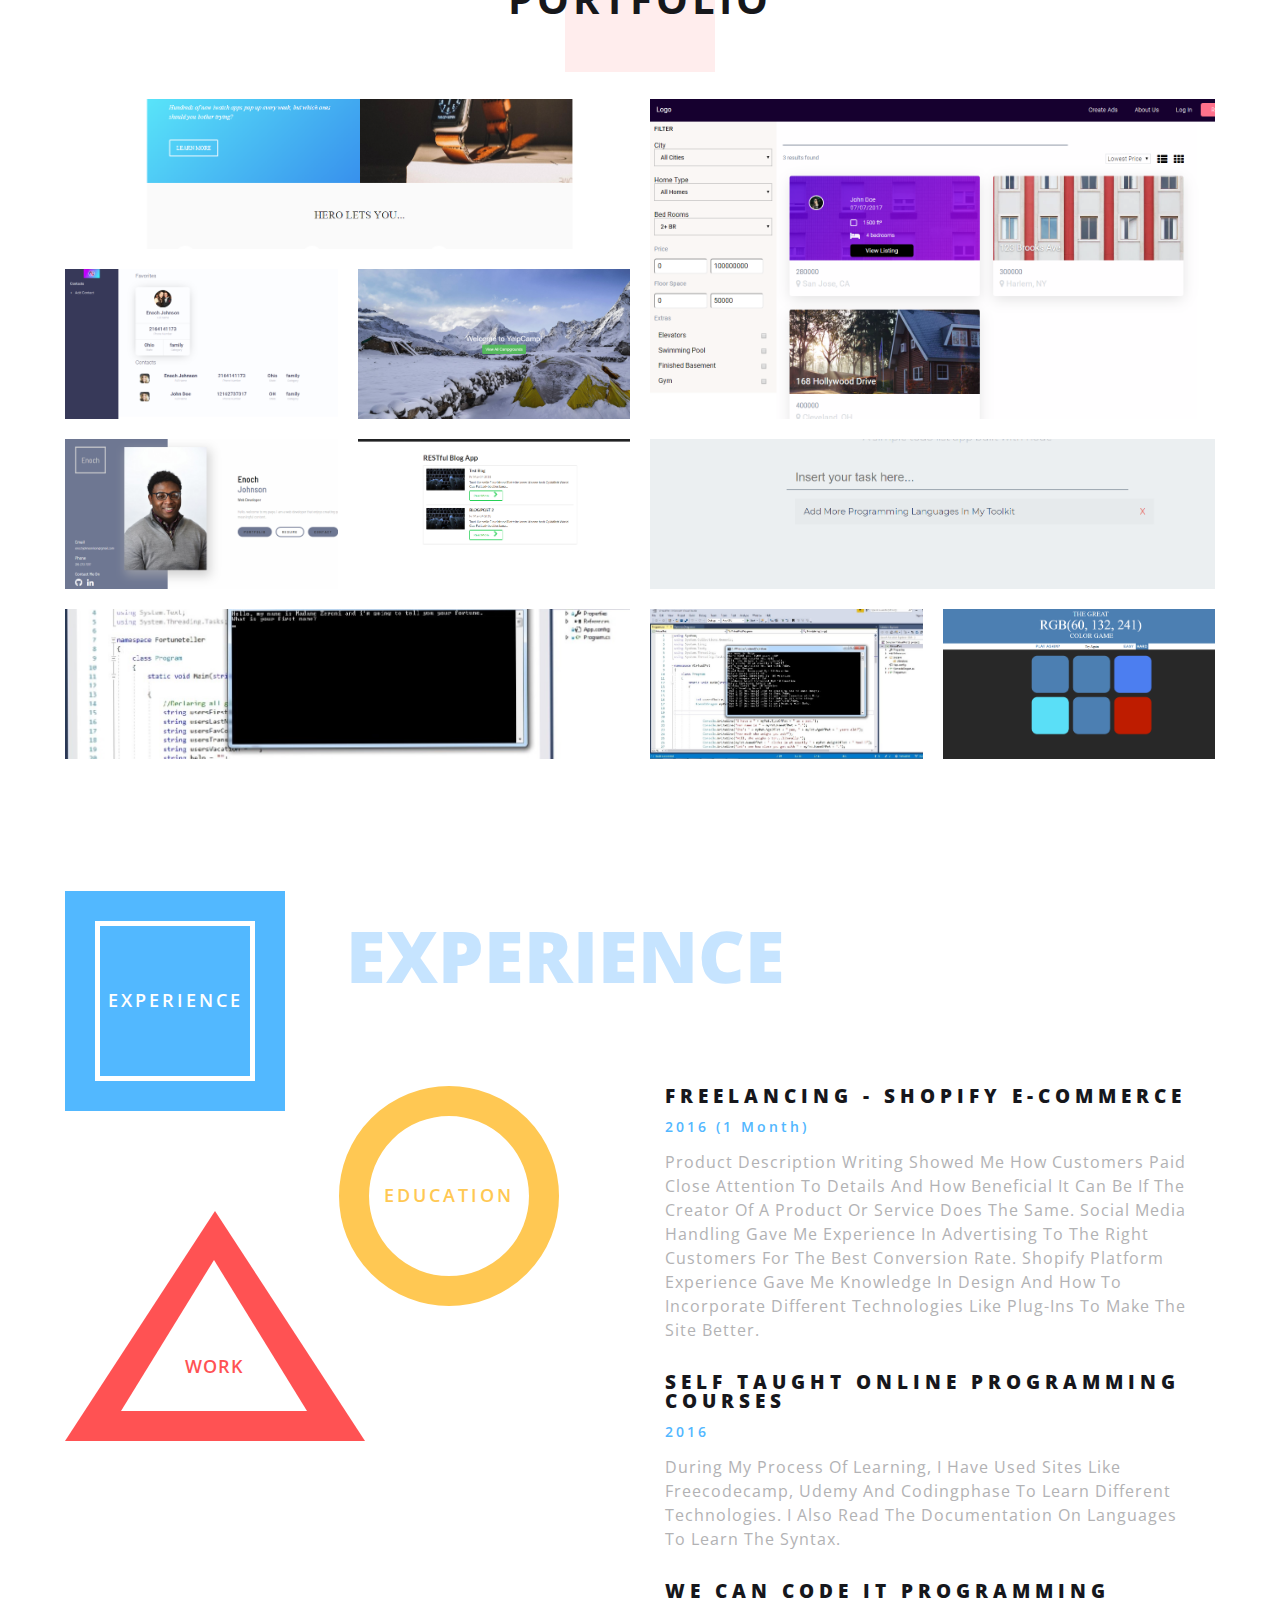
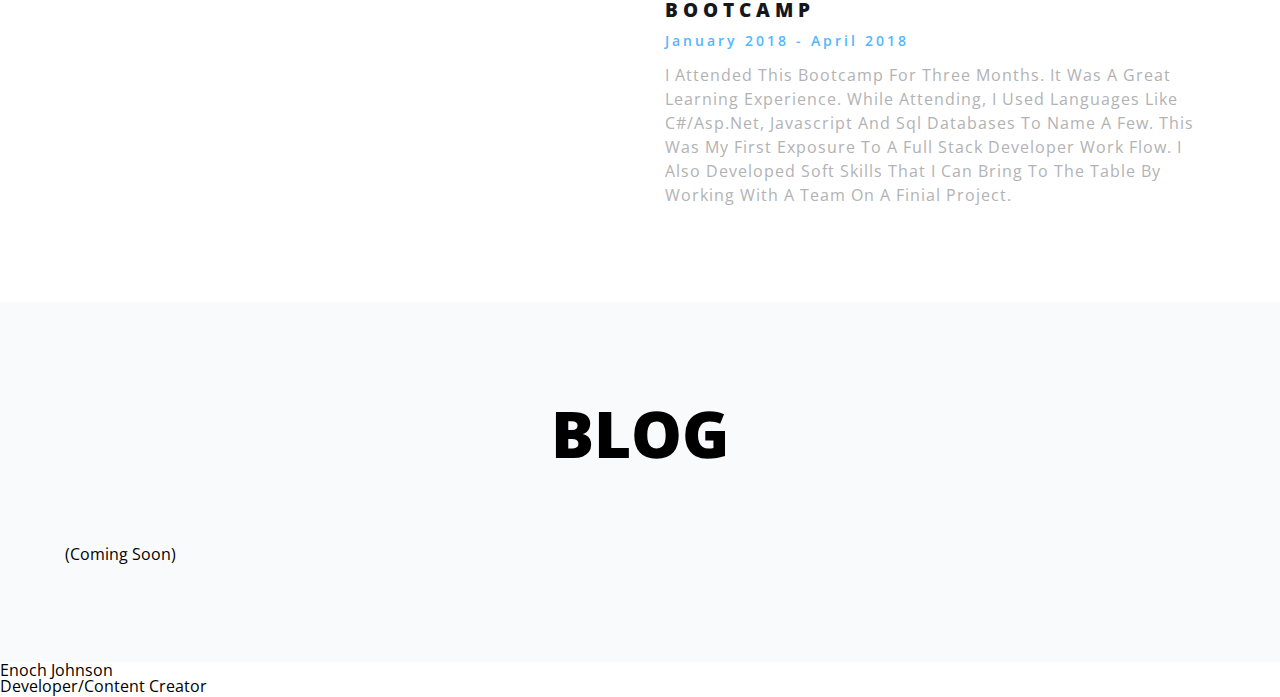
==== commit 3db9cf93: "fixed a route in the index page" ====
--- a/index.html
+++ b/index.html
@@ -42,7 +42,7 @@
           <div class="blue-square"></div>
           <h1>Enoch Leon Johnson</h1>
           <p>Developer/Content Creator</p>
-          <a href="#">Latest Works</a>
+          <a href="index.html#portfolio-section">Latest Works</a>
         </div>
         <div class="img">
           <div class="background-img">
@@ -60,19 +60,21 @@
         </div>
         <div class="services-container">
           <div class="box blue">
-            <i class="fas fa-trophy"></i>
-            <h5>Best Quality</h5>
-            <p>Lorem ipsum dolor sit amet, consectetur adipisicing elit, sed do eiusmod tempor incididunt ut</p>
+            <i class="fas fa-newspaper"></i>
+            <h5>Front end Development</h5>
+            <p>In terms of front end development, I have experience with html5, css3/scss, bootstrap,
+              semantic ui, javascript/jquery, react.js & polymer 3.
+            </p>
           </div>
           <div class="box red">
-            <i class="fas fa-plane"></i>
-            <h5>Best Quality</h5>
-            <p>Lorem ipsum dolor sit amet, consectetur adipisicing elit, sed do eiusmod tempor incididunt ut</p>
+            <i class="fas fa-sign-in-alt"></i>
+            <h5>Back End Development</h5>
+            <p>For back end development, I have experience with c#, node.js and express</p>
           </div>
           <div class="box yellow">
-            <i class="fas fa-suitcase"></i>
-            <h5>Best Quality</h5>
-            <p>Lorem ipsum dolor sit amet, consectetur adipisicing elit, sed do eiusmod tempor incididunt ut</p>
+            <i class="fas fa-database"></i>
+            <h5>Databases</h5>
+            <p>I have the most experience in sql databases but, I do have some exposure with mongodb</p>
           </div>
         </div>
       </div>
@@ -85,7 +87,7 @@
           <h1>Portfolio</h1>
         </div>
         <div class="portfolio-container">
-          <a href="portfolio/#" class="box image1">
+          <a href="portfolio/smart-watch-project.html" class="box image1">
             <div class="image">
               <div class="hover-bg">
                 <div class="title">
@@ -94,7 +96,7 @@
               </div>
             </div>
           </a>
-          <a href="portfolio/#" class="box image2">
+          <a href="portfolio/real-estate-app.html" class="box image2">
             <div class="image">
               <div class="hover-bg">
                 <div class="title">
@@ -103,7 +105,7 @@
               </div>
             </div>
           </a>
-          <a href="portfolio/#" class="box image3">
+          <a href="portfolio/phonebook-app.html" class="box image3">
             <div class="image">
               <div class="hover-bg">
                 <div class="title">
@@ -112,7 +114,7 @@
               </div>
             </div>
           </a>
-          <a href="portfolio/#" class="box image4">
+          <a href="portfolio/yelpcamp-project.html" class="box image4">
             <div class="image">
               <div class="hover-bg">
                 <div class="title">
@@ -121,7 +123,7 @@
               </div>
             </div>
           </a>
-          <a href="portfolio/#" class="box image5">
+          <a href="portfolio/portfolio-template.html" class="box image5">
             <div class="image">
               <div class="hover-bg">
                 <div class="title">
@@ -130,7 +132,7 @@
               </div>
             </div>
           </a>
-          <a href="portfolio/#" class="box image6">
+          <a href="portfolio/node-blog-app.html" class="box image6">
             <div class="image">
               <div class="hover-bg">
                 <div class="title">
@@ -139,7 +141,7 @@
               </div>
             </div>
           </a>
-          <a href="portfolio/#" class="box image7">
+          <a href="portfolio/node-todo.html" class="box image7">
             <div class="image">
               <div class="hover-bg">
                 <div class="title">
@@ -148,7 +150,7 @@
               </div>
             </div>
           </a>
-          <a href="portfolio/#" class="box image8">
+          <a href="portfolio/fortuneteller-project.html" class="box image8">
             <div class="image">
               <div class="hover-bg">
                 <div class="title">
@@ -157,7 +159,7 @@
               </div>
             </div>
           </a>
-          <a href="portfolio/#" class="box image9">
+          <a href="portfolio/virtual-pet.html" class="box image9">
             <div class="image">
               <div class="hover-bg">
                 <div class="title">
@@ -166,7 +168,7 @@
               </div>
             </div>
           </a>
-          <a href="portfolio/#" class="box image10">
+          <a href="portfolio/rgb-game.html" class="box image10">
             <div class="image">
               <div class="hover-bg">
                 <div class="title">
@@ -206,25 +208,29 @@
             <div class="info-box">
               <h4>Freelancing - Shopify E-Commerce</h4>
               <span class="date">2016 (1 Month)</span>
-              <p>Product description writing showed me how customers paid close attention to details and how beneficial it can be if the creator of a product or service does the same.
-                 Social media handling gave me experience in advertising to the right customers for the best conversion rate.
-                 Shopify platform experience gave me knowledge in design and how to incorporate different technologies like plug-ins to make the site better.
+              <p>
+                Product description writing showed me how customers paid close attention to details and how beneficial it can be if the creator of a product or service does the same.
+                Social media handling gave me experience in advertising to the right customers for the best conversion rate.
+                Shopify platform experience gave me knowledge in design and how to incorporate different technologies like plug-ins to make the site better.
+
               </p>
             </div>
             <div class="info-box">
               <h4>Self Taught Online Programming Courses</h4>
               <span class="date">2016</span>
-              <p>Product description writing showed me how customers paid close attention to details and how beneficial it can be if the creator of a product or service does the same.
-                 Social media handling gave me experience in advertising to the right customers for the best conversion rate.
-                 Shopify platform experience gave me knowledge in design and how to incorporate different technologies like plug-ins to make the site better.
+              <p>
+                During my process of learning, I have used sites like freecodecamp, udemy and codingphase
+                to learn different technologies. I also read the documentation on languages to learn the syntax.
               </p>
             </div>
             <div class="info-box">
               <h4>We Can Code It Programming Bootcamp</h4>
               <span class="date">January 2018 - April 2018</span>
-              <p>Product description writing showed me how customers paid close attention to details and how beneficial it can be if the creator of a product or service does the same.
-                 Social media handling gave me experience in advertising to the right customers for the best conversion rate.
-                 Shopify platform experience gave me knowledge in design and how to incorporate different technologies like plug-ins to make the site better.
+              <p>
+                I attended this bootcamp for three months. It was a great learning experience. While attending,
+                I used languages like c#/asp.net, javascript and sql databases to name a few. This was my first
+                exposure to a full stack developer work flow. I also developed soft skills that I can bring to the table
+                by working with a team on a finial project.
               </p>
             </div>
           </div>
@@ -236,9 +242,10 @@
       <div class="container">
         <div class="title">
           <h1>Blog</h1>
+          <h3>(Coming Soon)</h3>
         </div>
         <div class="blog-container">
-          <a href="#" class="post">
+          <!-- <a href="#" class="post">
             <div class="post-img-1"></div>
             <div class="details">
               <h4>Why your business needs a website</h4>
@@ -274,9 +281,28 @@
               </div>
             </div>
           </a>
-        
+
           <a href="#" class="post">
-            <div class="post-img-6"></div>
+            <div class="post-img-3"></div>
+            <div class="details">
+              <h4>Being Optimistic</h4>
+              <p>Lorem ipsum dolor sit amet,
+                consectetur adipisicing elit, sed do eiusmod tempor incididunt ut labore et dolore magna aliqua. Ut enim ad minim veniam, quis nostrud exercitation ullamco laboris nisi ut aliquip ex ea commodo consequat. Duis aute irure dolor in reprehenderit in voluptate velit esse cillum dolore eu fugiat nulla pariatur. Excepteur sint occaecat cupidatat non proident, sunt in culpa qui officia
+                deserunt mollit anim id est laborum.</p>
+                <p>Lorem ipsum dolor sit amet,
+                  consectetur adipisicing elit, sed do eiusmod tempor incididunt ut labore et dolore magna aliqua. Ut enim ad minim veniam, quis nostrud exercitation ullamco laboris nisi ut aliquip ex ea commodo consequat. Duis aute irure dolor in reprehenderit in voluptate velit esse cillum dolore eu fugiat nulla pariatur. Excepteur sint occaecat cupidatat non proident, sunt in culpa qui officia
+                  deserunt mollit anim id est laborum.</p>
+
+            </div>
+            <div class="more">
+              <div class="button">
+                Read More
+              </div>
+            </div>
+          </a>
+
+          <a href="#" class="post">
+            <div class="post-img-4"></div>
             <div class="details">
               <h4>Destroying what's destroying you: Addiction</h4>
               <p>Lorem ipsum dolor sit amet,
@@ -292,7 +318,7 @@
                 Read More
               </div>
             </div>
-          </a>
+          </a> -->
 
         </div>
       </div>
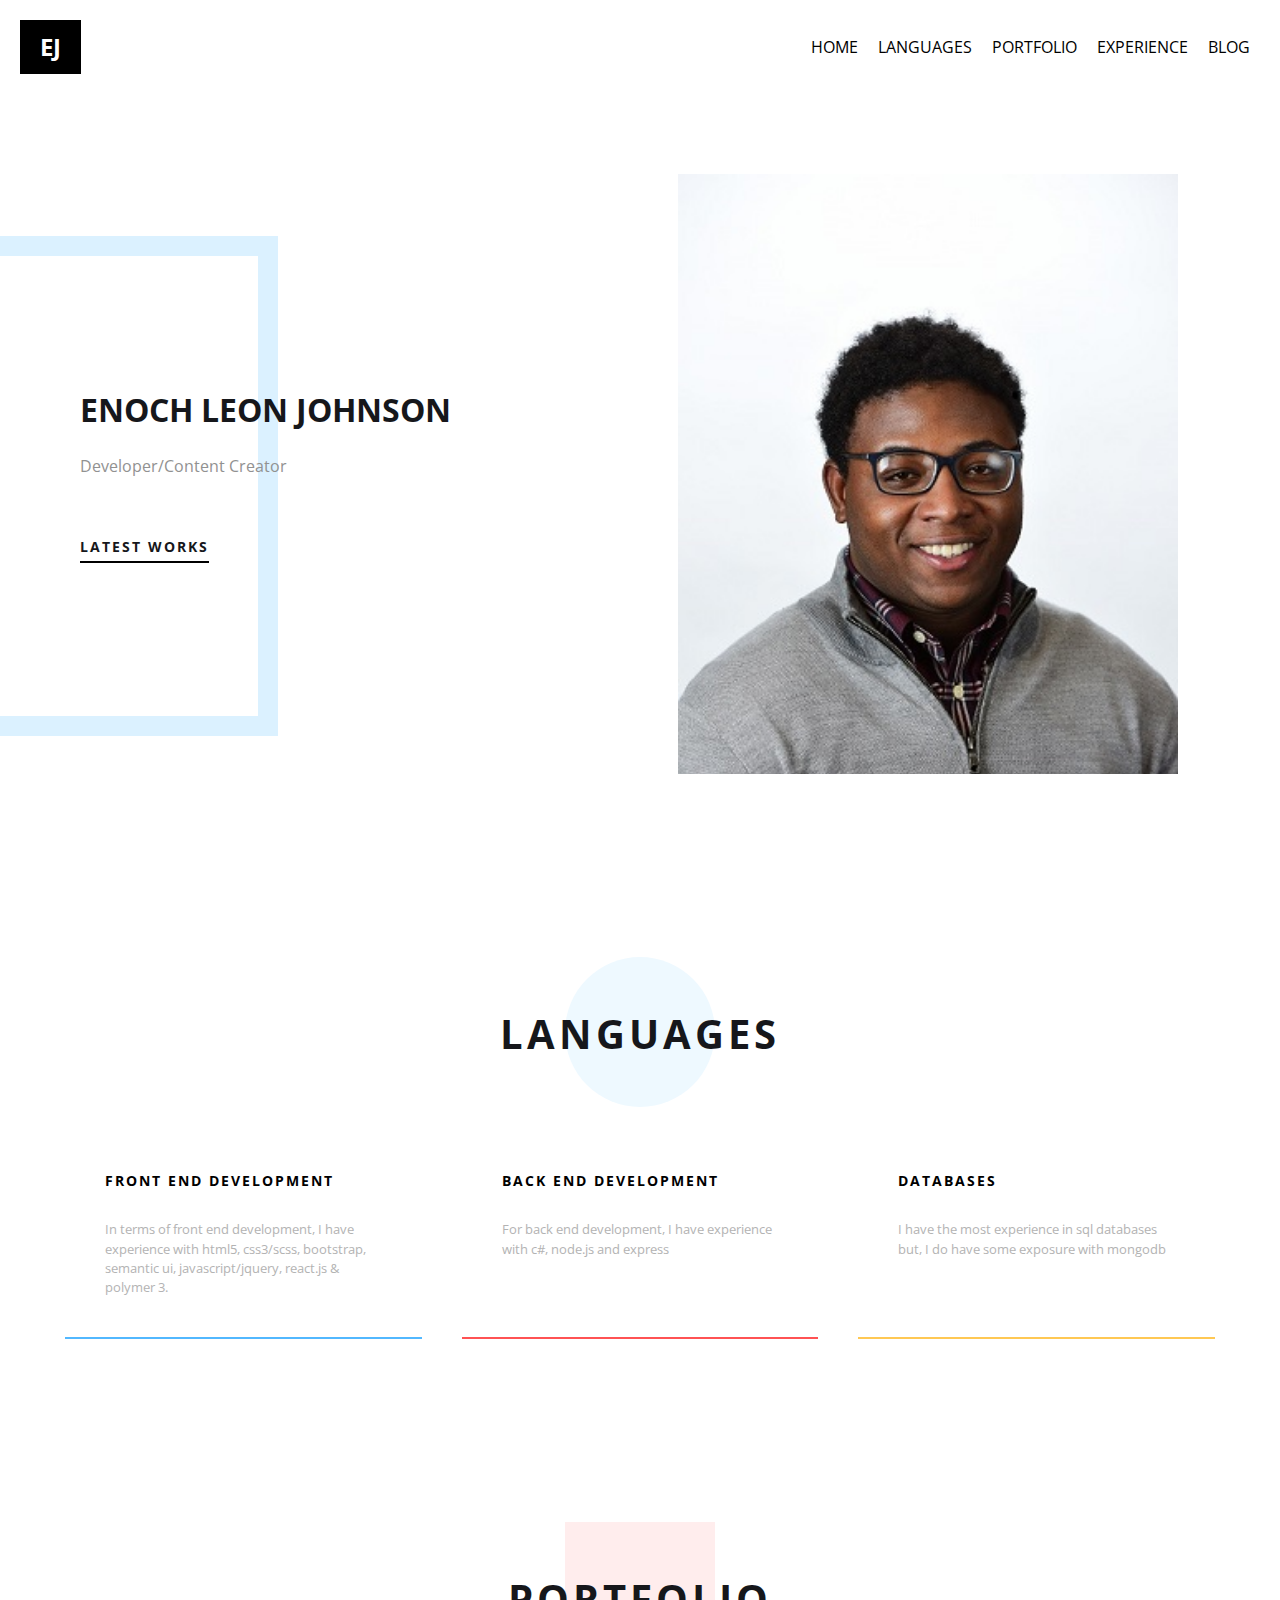
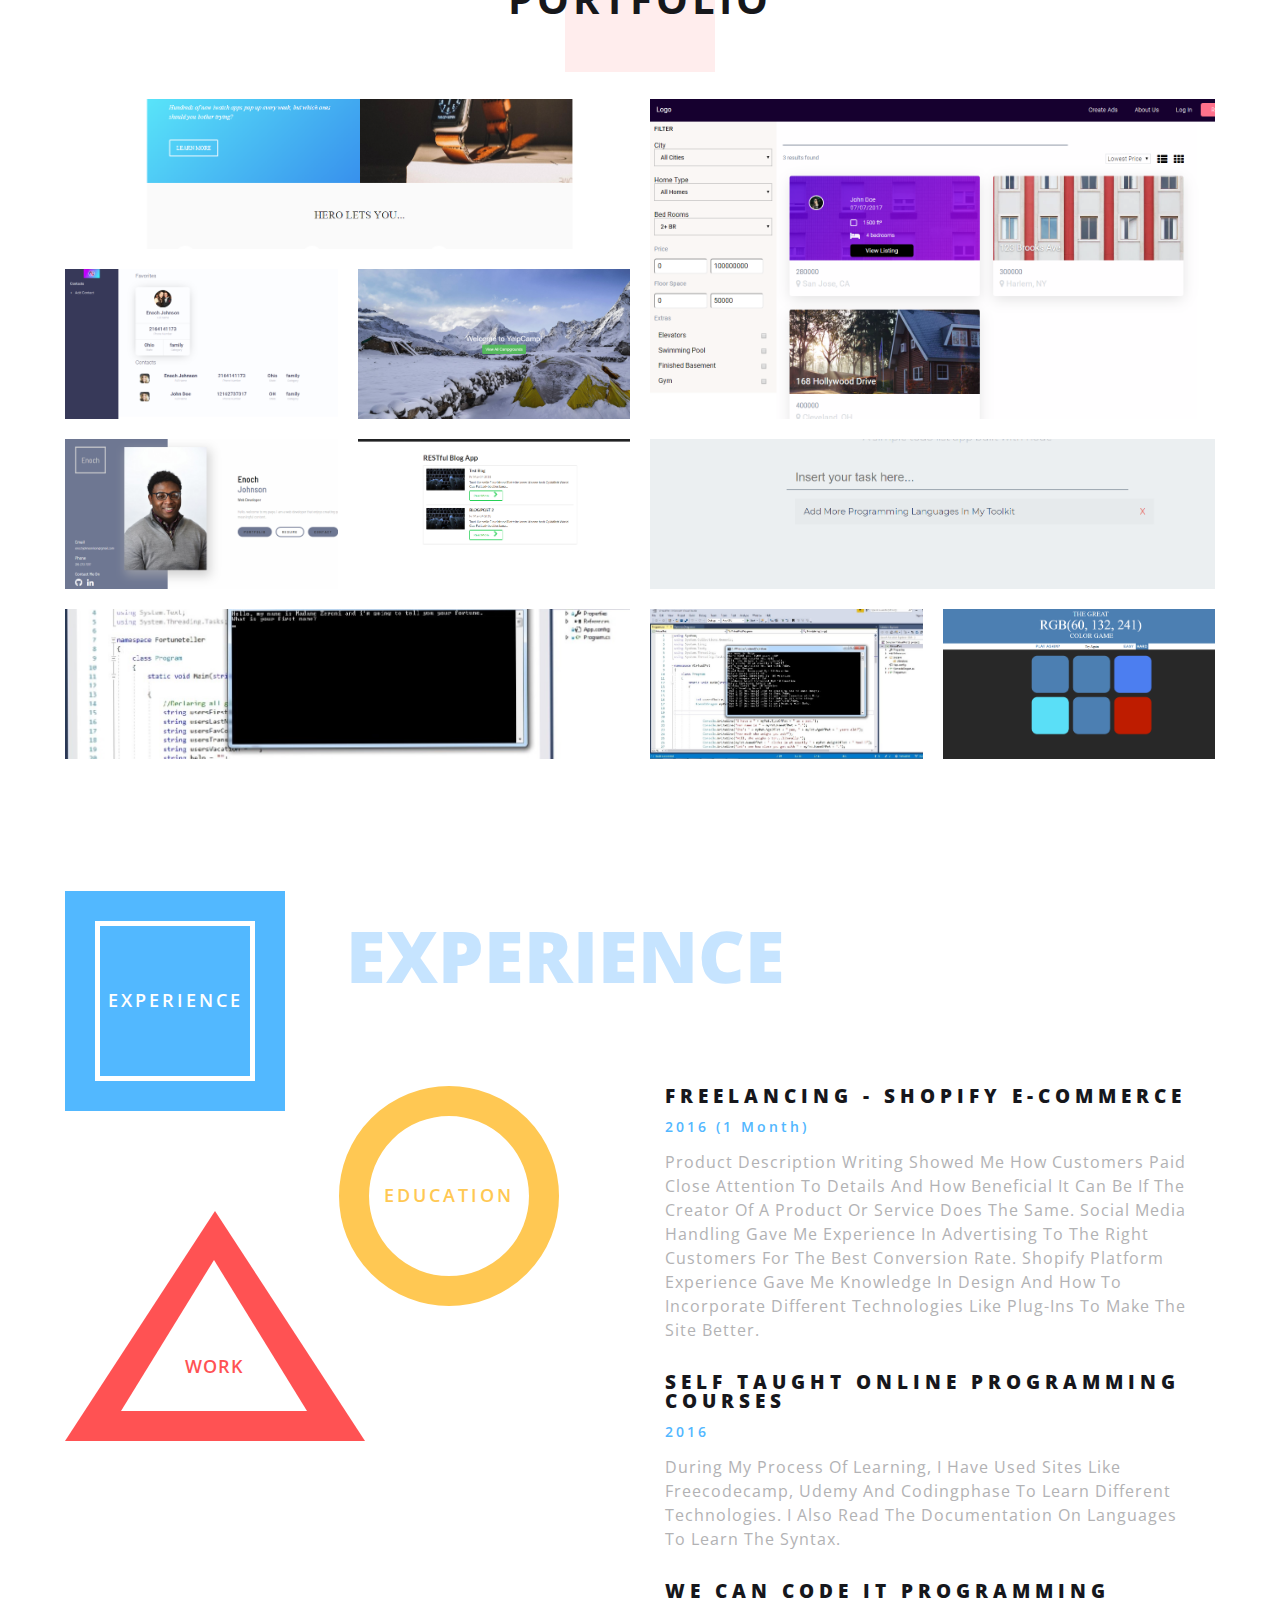
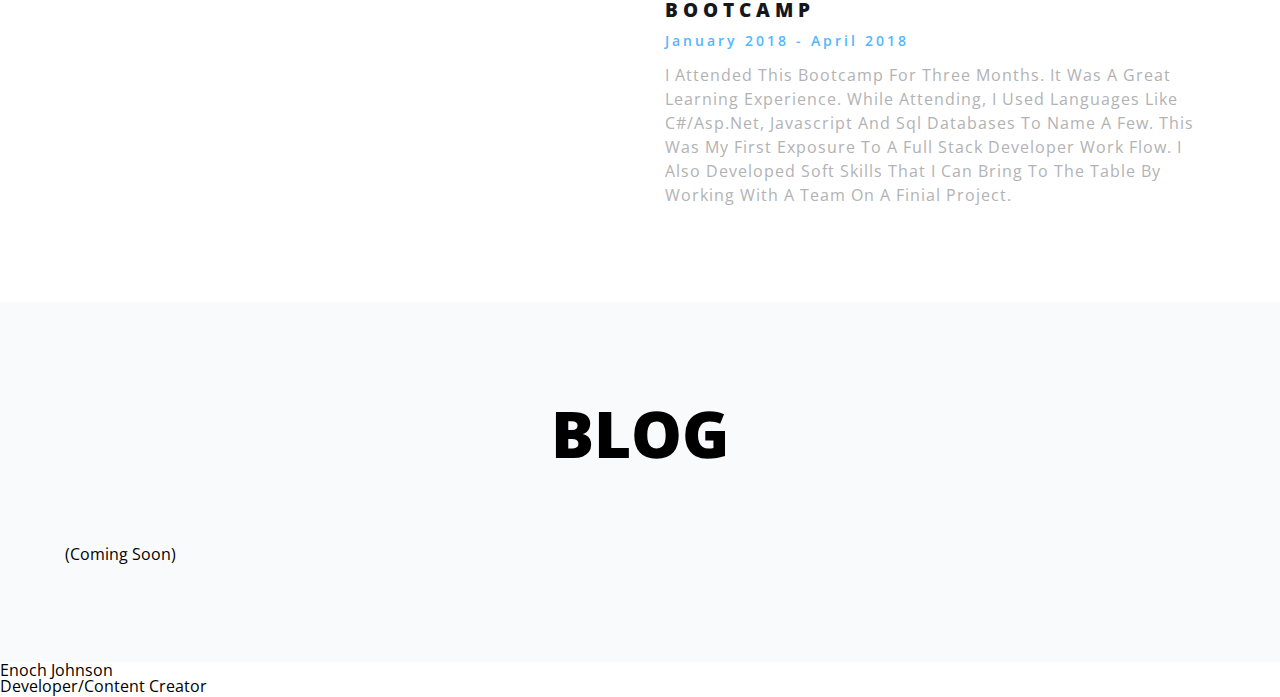
==== commit d08c0eec: "testing github pages" ====
--- a/index.html
+++ b/index.html
@@ -56,7 +56,7 @@
       <div class="container">
         <div class="title">
           <div class="circle"></div>
-          <h1>Services</h1>
+          <h1>Languages</h1>
         </div>
         <div class="services-container">
           <div class="box blue">
